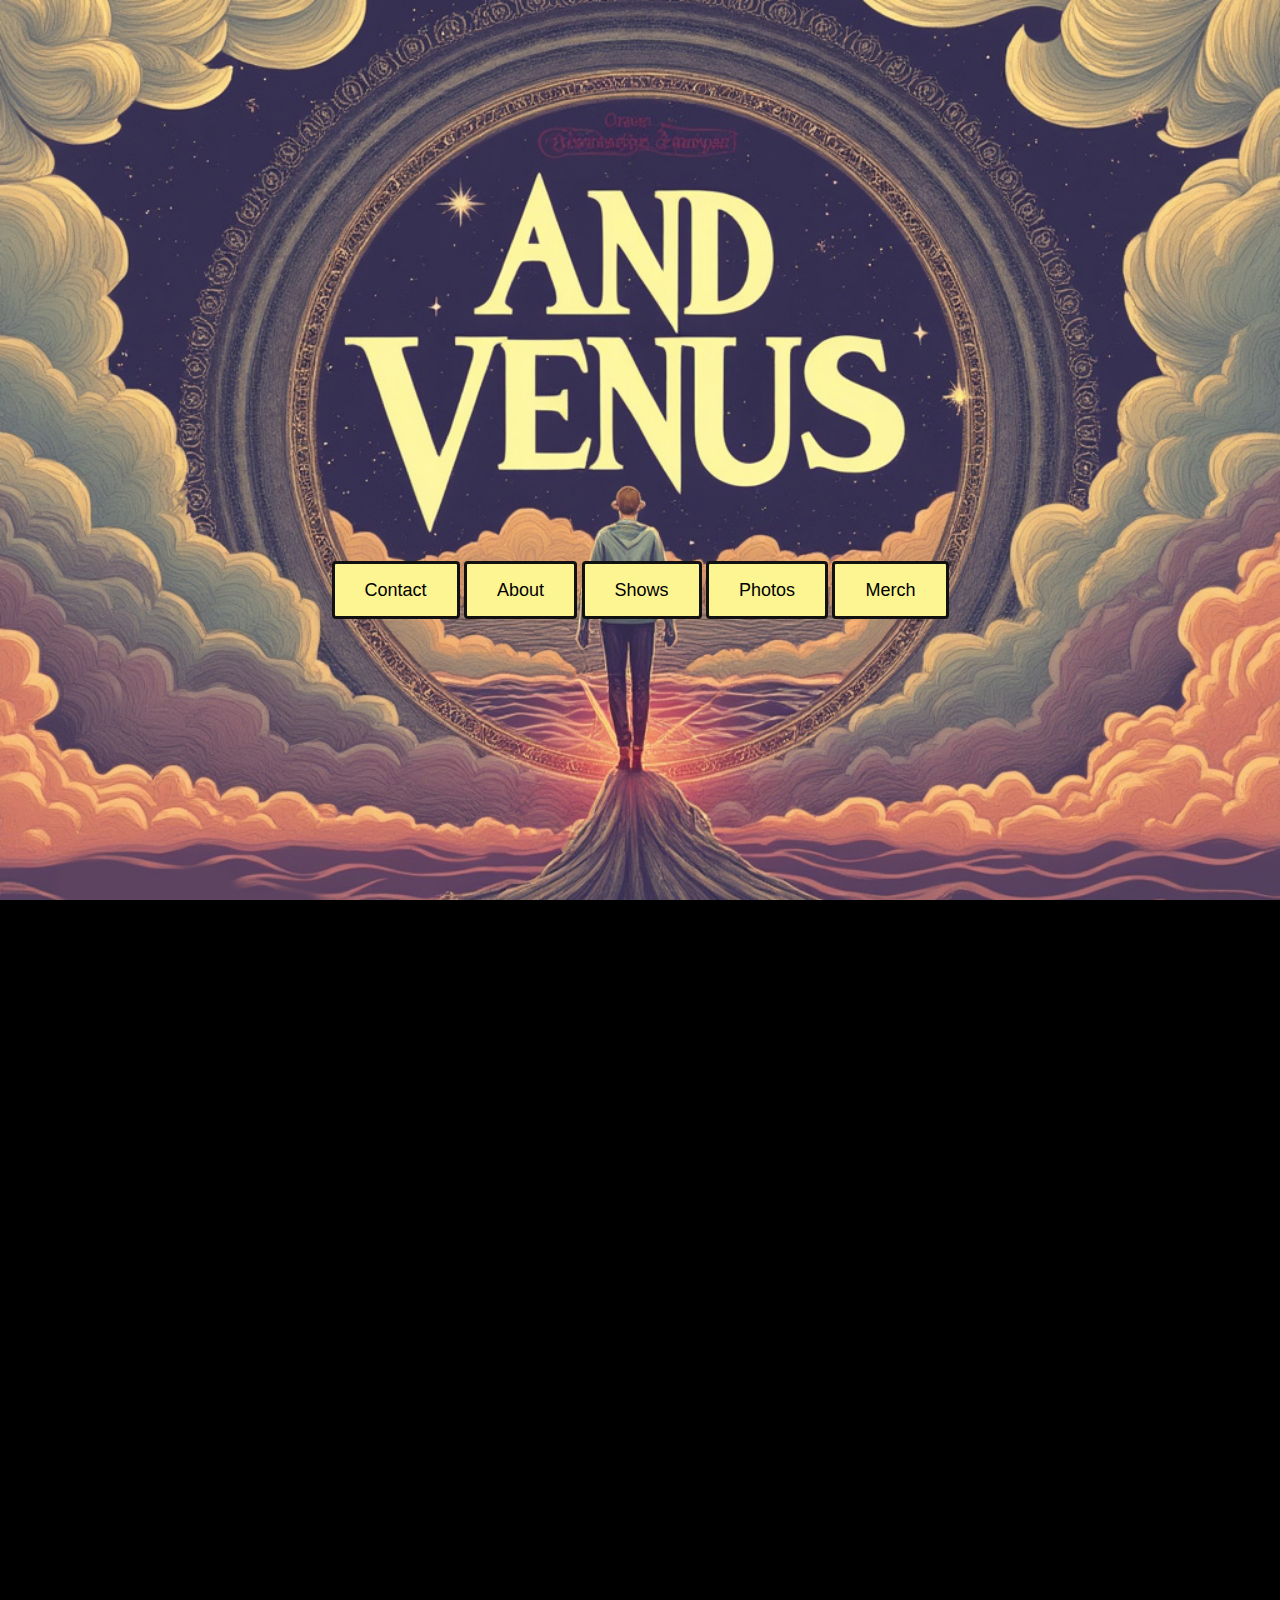
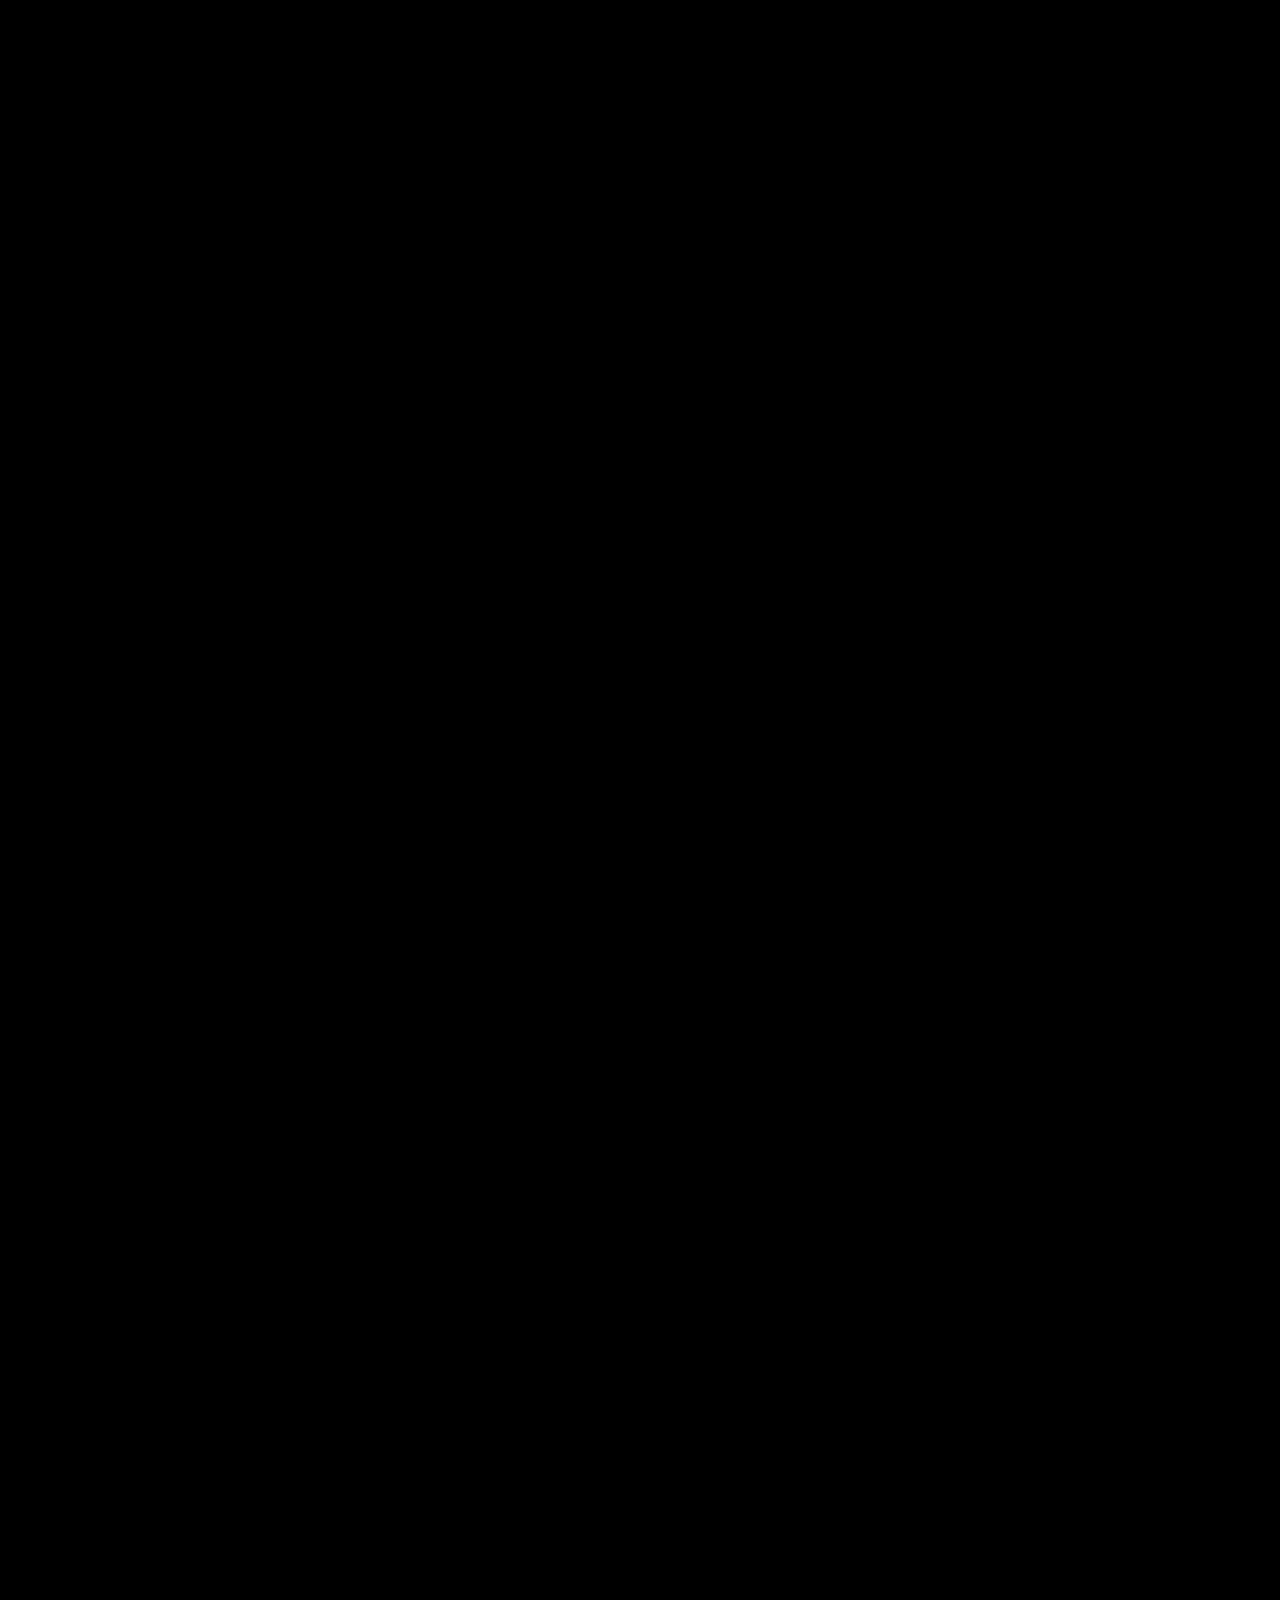
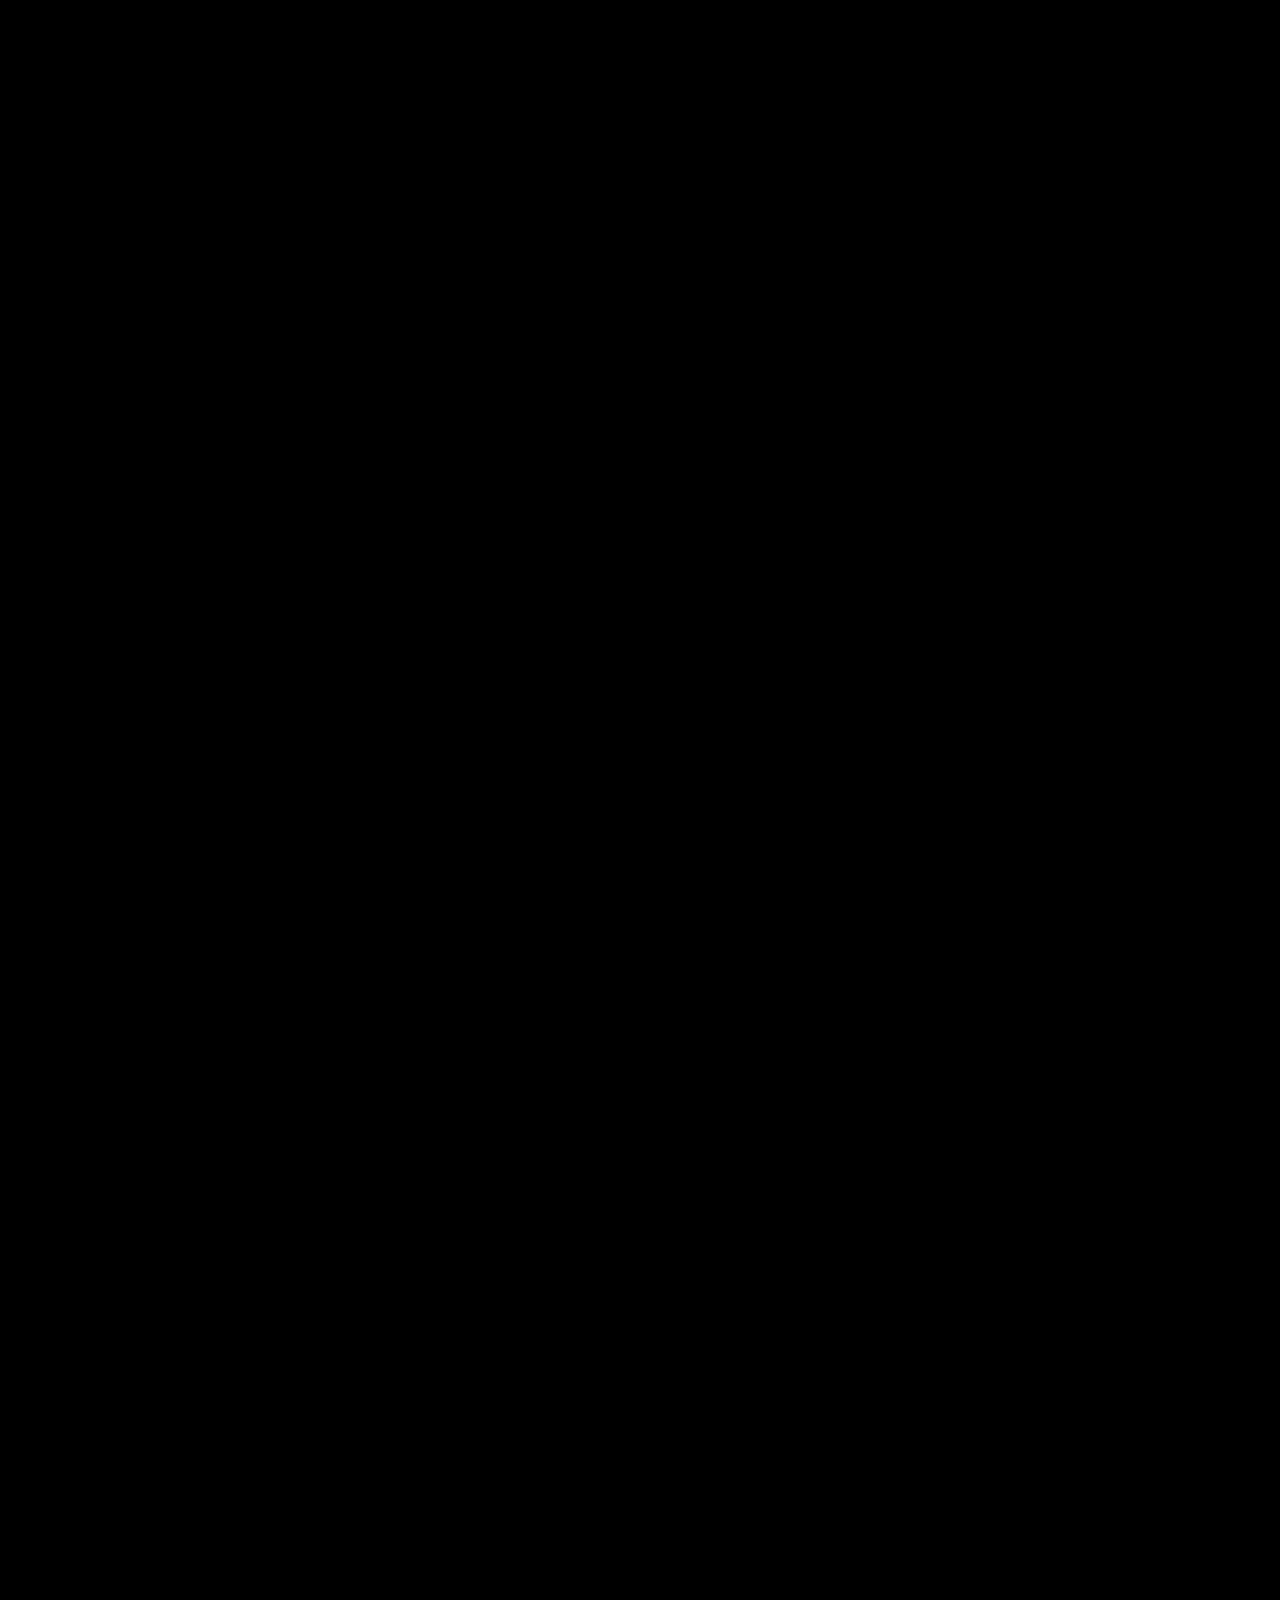
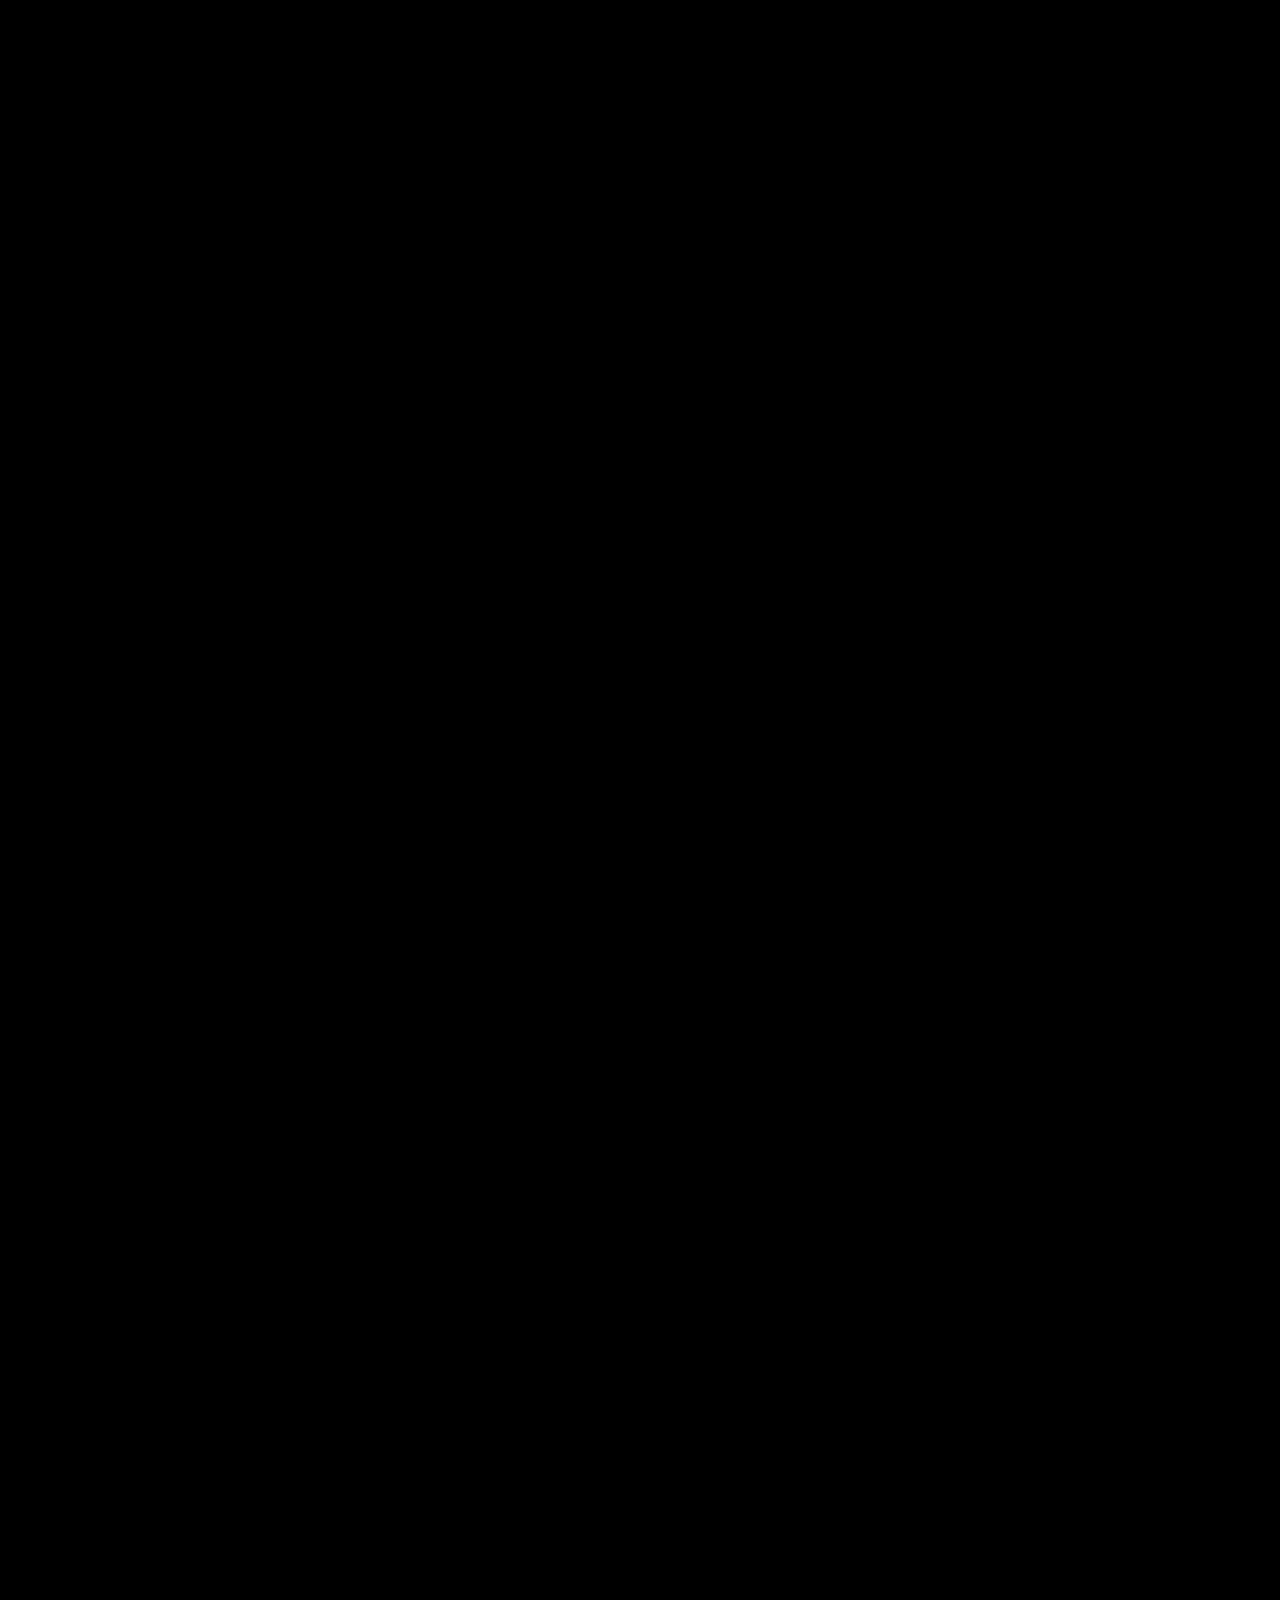
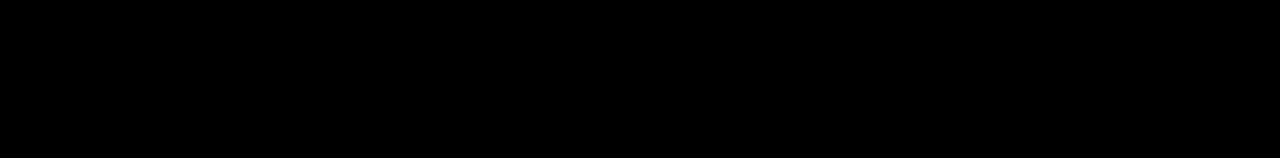
==== index.html @ 4b6392d1 "fixed html above for the music carousel" ====
<!DOCTYPE html>
<html lang="en">

<head>
    <meta charset="UTF-8">
    <meta name="viewport" content="width=device-width, initial-scale=1.0">
    <title>And Venus</title>
    <!-- Linking CSS -->
    <link rel="stylesheet" type="text/css" href="styles.css">
    <!-- Linking Font Awesome for icons -->
    <link rel="stylesheet" href="https://cdnjs.cloudflare.com/ajax/libs/font-awesome/5.15.4/css/all.min.css">
    <script src="https://kit.fontawesome.com/986e342f6d.js" crossorigin="anonymous"></script>
    <!--Calendly-->
    <script type="text/javascript" src="https://assets.calendly.com/assets/external/widget.js"></script>
    <!-- Favicon -->
    <link rel="icon" type="image/x-icon" href="assets/images/favicon.ico">
    <!-- AOS Animation Library -->
    <link href="https://cdn.jsdelivr.net/npm/aos@2.3.4/dist/aos.css" rel="stylesheet">
    <script src="https://cdn.jsdelivr.net/npm/aos@2.3.4/dist/aos.js"></script>
</head>

    <!-- Hero Section -->
    <section class="hero-section">
        <div class="hero-content">
            <a href="#contact" class="cta-button">Contact</a>
            <a href="#about" class="cta-button">About</a>
            <a href="#shows" class="cta-button">Shows</a>
            <a href="#photos" class="cta-button">Photos</a>
            <a href="#merch" class="cta-button">Merch</a>
        </div>
    </section>

<!--Music Carousel-->
<div class="content-section" id="music" data-aos="fade-up">
    <h2 class="scroll-text">Listen to Our Music</h2><h2><i class="fa-duotone fa-solid fa-headphones fa-bounce"></i></h2>
		<div id="musicCarousel" class="carousel slide" data-ride="carousel">
			<!-- Wrapper for slides -->
			<div class="carousel-inner" role="listbox">
				<div class="item active">
					<iframe allow="autoplay" src="https://open.spotify.com/embed/artist/4CPEqoLO6sSiU3TS6Gygc0?utm_source=generator&theme=0" width="400" height="550" frameborder="0" allowtransparency="true" allow="encrypted-media"></iframe>
				</div>
            <br>    
        <h2>Available now on all streaming platforms</h2><br>
            </div>
        <div class="music">
           <h2><a href="https://music.apple.com/us/artist/and-venus/1335594997" class="fa-brands fa-apple fa-bounce" style="color: white" target="_blank"  rel="noopener noreferrer" aria-label="Apple Logo"></a>
            <a href="https://open.spotify.com/artist/4CPEqoLO6sSiU3TS6Gygc0?si=DJeMJYygSZWNXSa_dRUoSQ" class="fa-brands fa-spotify fa-bounce" style="color: #16cb34" target="_blank"  rel="noopener noreferrer" aria-label="Spotify Logo"></a>
            <a href="https://music.youtube.com/channel/UCLuexyorbTD9i0HeOmt255g?si=V9bC-esYRPhwxDxa" class="fa-brands fa-youtube fa-bounce" style="color: #fb5209" target="_blank"  rel="noopener noreferrer" aria-label="YouTube Logo"></a>
            <a href="https://andvenus.bandcamp.com" class="fa-brands fa-bandcamp fa-bounce" style="color: #6987ba" target="_blank"  rel="noopener noreferrer" aria-label="Bandcamp Logo"></a>
            <a href="https://music.amazon.com/artists/B078Z3BBM1/and-venus?marketplaceId=ATVPDKIKX0DER&musicTerritory=US&ref=dm_sh_fMGUNX0US2teP1WXJP2mvrvCc" class="fa-brands fa-amazon fa-bounce" style="color: #ffba44" target="_blank"  rel="noopener noreferrer" aria-label="Apple Logo"></a>
            <a href="https://deezer.page.link/JejWLxyXcjMMTv8YA" class="fa-brands fa-deezer fa-bounce" style="color: #8f69ba" target="_blank"  rel="noopener noreferrer" aria-label="Deezer Logo"></a>
           </h2>            
</div>
        </div>

<!--About section-->
    <div class="content-section" id="about" data-aos="fade-up">
        <h2>About</h2>
            <p> And Venus is an up and coming band hailing from the vibrant music scene of The Rio Grand Valley<br>
                with influences ranging from classic rock to jazz. They have crafted a sound that is both nostalgic and fresh.<br>  
                <br>
                With music that is characterized by catchy guitar riffs, memorable lyrics, and a driving rhythm section,<br> 
                it never fails to get the crowd moving. Their songs often explore themes of <br>
                love, loss, and the human condition, resonate deeply with their listeners.<br>
                <br>
                Since their formation in 2007, And Venus has been steadily building a dedicated fanbase through their electrifying <br> 
                live performances and engaging online presence. They have perfomred at the monumental Emos in Austin, TX <br>
                and the historic Cine El Rey in McAllen, TX.<br> 
                <br></p>
                <h2><i class="fa-solid fa-ellipsis"></i></h2>
                <p><u>Current Members:</u><br>
                    Adolfo Perez- Bass/Guitar<br> 
                    Robert Ruelas- Vocals/Guitar <br> 
                    Fernando Cruz- Drums and vocals<br> 
                    Nathaniel Garcia- Lead guitar<br>
                    Elijah Cruz- Keys & Synth<br>
                </p>
    </div>

    <!-- Shows section -->
    <div class="content-section" id="shows" data-aos="fade-up">
        <h2>Shows</h2>
        <ul class="list-unstyled">
            <ul>
                <strong>McAllen, TX @ Flying Walrus</strong> w/ Landlocked Pirates - November 29, 2024 - 9pm - 
                <a href="https://www.instagram.com/flyingwalrusbar" target="_blank">Tickets</a>
            </ul>
        </ul>
        <h2><i class="fa-solid fa-ellipsis"></i></h2>
    </div>       

<!-- Photos section -->
<div class="content-section" id="photos" data-aos="fade-up">
    <h2>Photos</h2>
    <div class="photos-container">
        <div class="photo-container">
            <img src="assets/images/nate_aces.jpg" alt="Photo 1" class="photos" loading="lazy">
        </div>
        <div class="photo-container">
            <img src="assets/images/dofo_aces.jpg" alt="Photo 2" class="photos" loading="lazy">
        </div>
        <div class="photo-container">
            <img src="assets/images/fer_aces.jpg" alt="Photo 3" class="photos" loading="lazy">
        </div>
        <div class="photo-container">
            <img src="assets/images/bob_aces.jpg" alt="Photo 4" class="photos" loading="lazy">
        </div>
        <div class="photo-container">
            <img src="assets/images/nate_aces_solo.jpg" alt="Photo 5" class="photos" loading="lazy">
        </div>
        <div class="photo-container">
            <img src="assets/images/nate_papa.jpg" alt="Photo 6" class="photos" loading="lazy">
        </div>
        <div class="photo-container">
            <img src="assets/images/fer_papa.jpg" alt="Photo 7" class="photos" loading="lazy">
        </div>
        <div class="photo-container">
            <img src="assets/images/bob_maracas.jpg" alt="Photo 8" class="photos" loading="lazy">
        </div>
        <div class="photo-container">
            <img src="assets/images/bob_scream_maracas.jpg" alt="Photo 9" class="photos" loading="lazy">
        </div>    
        <div class="photo-container">
            <img src="assets/images/dofo_papa.jpg" alt="Photo 10" class="photos" loading="lazy">
        </div> 
        <div class="photo-container">
            <img src="assets/images/bob_walrus.jpg" alt="Photo 11" class="photos" loading="lazy">
        </div>
        <div class="photo-container">
            <img src="assets/images/nate_walrus.jpg" alt="Photo 12" class="photos" loading="lazy">
        </div>
        <div class="photo-container">
            <img src="assets/images/bob_walrus2.jpg" alt="Photo 13" class="photos" loading="lazy">
        </div>
        <div class="photo-container">
            <img src="assets/images/fer_SOR_studio.jpg" alt="Photo 14" class="photos" loading="lazy">
        </div>
        <div class="photo-container">
            <img src="assets/images/fer_SOR_studio2.jpg" alt="Photo 15" class="photos" loading="lazy">
        </div>
        <div class="photo-container">
            <img src="assets/images/nate_SOR_studio.jpg" alt="Photo 16" class="photos" loading="lazy">
        </div>
        <div class="photo-container">
            <img src="assets/images/nate_SOR_drums.jpg" alt="Photo 17" class="photos" loading="lazy">
        </div>
        <div class="photo-container">
            <img src="assets/images/dofo_SOR_studio.jpg" alt="Photo 18" class="photos" loading="lazy">
        </div>
        <div class="photo-container">
            <img src="assets/images/dofo_bass_closeup.jpg" alt="Photo 19" class="photos" loading="lazy">
        </div>
        <div class="photo-container">
            <img src="assets/images/bob_SOR_studio2.jpg" alt="Photo 20" class="photos" loading="lazy">
        </div>
        <div class="photo-container">
            <img src="assets/images/bob_guitar_studio.jpg" alt="Photo 21" class="photos" loading="lazy">
        </div>
        <div class="photo-container">
            <img src="assets/images/av_jitters.jpg" alt="Photo 22" class="photos" loading="lazy">
        </div>
        <div class="photo-container">
            <img src="assets/images/console_SOR_studio.jpg" alt="Photo 23" class="photos" loading="lazy">
        </div>
        <div class="photo-container">
            <img src="assets/images/bob_fer_dofo_rose.jpg" alt="Photo 24" class="photos" loading="lazy">
        </div>   
    </div>
</div>

<!-- Modal for Enlarging Photos -->
<div id="photoModal" class="modal">
    <div class="modal-content">
        <img id="enlargedPhoto" src="" alt="Enlarged Photo">
    </div>
</div>

<!-- Merch Section -->
<div class="content-section" id="merch" data-aos="fade-up">
    <h2>Merchandise</h2>
<div class="merch-container">
    <div class="product-card">
        <a href="https://andvenus.bigcartel.com/product/vision-quest" target="_blank" aria-label="Link to And Venus store">
        <img src="assets/images/andvenus_shirt1.jpeg" alt="Vision Quest T-shirt" class="product-image"></a>
        <h3>Vision Quest T-shirt</h3>
        <p>$30.00</p>
        <a href="https://andvenus.bigcartel.com/product/vision-quest" target="_blank" class="view-button">View Store</a>
    </div>
    <div class="product-card">
        <a href="https://andvenus.bigcartel.com/product/logo" target="_blank" aria-label="Link to And Venus store">
        <img src="assets/images/and_venus_shirt_logo.jpeg" alt="And Venus Logo" class="product-image"></a>
        <h3>Incidents Album Logo</h3>
        <p>$30.00</p>
        <a href="https://andvenus.bigcartel.com/product/logo" target="_blank" class="view-button">View Store</a>
    </div>
<div class="product-card">
    <a href="https://andvenus.bigcartel.com/product/belowtheclouds" target="_blank" aria-label="Link to And Venus store">
    <img src="assets/images/And Venus- Above the Clouds Shirt.webp" alt="And Venus Logo" class="product-image"></a>
    <h3>Above The Clouds</h3>
    <p>$30.00</p>
    <a href="https://andvenus.bigcartel.com/product/belowtheclouds" target="_blank" class="view-button">View Store</a>
</div>
</div>
    <!-- Repeat for other products -->


<!-- Contact Section -->
    <div class="container">
        <div id="contact" class="content-section">
            <h2>Contact</h2>
            <h3>Thank you for visiting! We'd love to hear from you soon! 
                <br>Please reach out via Calendly or <a href="mailto:andvenus@gmail.com" style="color: white;">via Email</a>.
            </h3>
<!-- Calendly inline widget begin -->
<h3><div class="calendly-inline-widget" data-url="https://calendly.com/andvenus/30min" style="min-width:320px;height:700px;"></div></h3>
     </div>
    </div>
</div>

<!-- Footer -->
<footer class="footer">
    <div class="social-icons">
        <a href="https://www.facebook.com/andvenus/" style="color: rgb(24, 36, 195)" target="_blank" aria-label="Facebook Logo">
                    <i class="fa fa-facebook-square"></i></a>
        <a href="https://x.com/andvenus" style="color: rgb(11, 145, 255)" target="_blank" aria-label="Twitter Logo">
                        <i class="fa fa-twitter"></i></a>            
        <a href="https://www.instagram.com/andvenus/" style="color: rgb(179, 18, 39)" target="_blank" aria-label="Instagram Logo">
                    <i class="fa fa-instagram"></i></a>
        <a href="https://www.tiktok.com/@and.venus" style="color: rgb(131, 18, 153)" target="_blank" aria-label="TikTok Logo">
                    <i class="fa-brands fa-tiktok"></i></a>
        <a href="https://www.youtube.com/@and-venus" style="color: rgb(241, 22, 2)" target="_blank" aria-label="YouTube Logo">
                    <i class="fa-brands fa-youtube"></i></a>            
        </div>
        <br>
        <div style="text-align: center;">
            <a href="terms.html">Terms of Use</a>
            <span style="color:whitesmoke;"> | </span>
            <a href="privacy.html">Privacy Policy</a>
        </div>
      
        <br>
        © 2024 Robert Ruelas
</footer>
<!-- Linking JavaScript -->
<script src="script.js"></script>
<script>
    AOS.init();
</script>  
</body>
<!-- Back to Top Button -->
<button onclick="topFunction()" id="backToTopBtn" title="Go to top">Home</button>
</html>
---- styles.css ----
/* General Reset for Margin and Padding */
* {
    margin: 0;
    padding: 0;
    box-sizing: border-box;
  }

  /* Full Height for HTML and Body */
  html, body {
    height: 100%;
    width: 100%;
    margin: 0;
    scroll-behavior: smooth;
  }
  
  /* Body Styling */
  body {
    font-family: 'Arial', sans-serif;
    background-color: black;
    color: white;
    line-height: 1.6;
  }
  
  /* Dropdown Menu Styling */
  .dropdown-menu {
    background-color: #333;
    min-width: 160px;
    box-shadow: 0px 8px 16px rgba(0, 0, 0, 0.2);
    border: none;
    position: absolute;
    top: 100%;
    left: 0;
    z-index: 1000;
  }
  
  /* Dropdown Links */
  .dropdown-menu .dropdown-item {
    color: white;
    padding: 12px 16px;
    text-decoration: none;
  }
  
  .dropdown-menu .dropdown-item:hover {
    background-color: #555;
  }
  
  /* Dropdown Toggle */
  .dropdown-toggle {
    cursor: pointer;
  }
  
  /* Carousel iframe Responsiveness */
  .carousel-item iframe {
    width: 100%;
    height: auto;
    max-width: 500px;
    margin: 0 auto;
    display: block;
  }
  
  /* Carousel Container */
  .carousel {
    width: 100%;
    max-width: 500px;
    margin: 0 auto;
  }
  
  /* Carousel Controls */
  .carousel-control-prev, .carousel-control-next {
    width: 5%;
  }
  
  .carousel-control-prev-icon, .carousel-control-next-icon {
    width: 30px;
    height: 30px;
  }
  
  /* Music Icons */
  .music .fa-brands {
    position: relative;
    margin: 0 25px;
    color: #fff;
    text-decoration: none;
    transition: transform 0.3s ease;
  }
  
  .music .fa-brands:hover {
    transform: scale(1.2);
    font-size: 1.5em;
    cursor: pointer;
  }
  
  /* Hero Section */
  .hero-section {
    background-image: url('assets/images/hero.png');
    background-size: cover;
    background-position: center;
    height: 100vh; /* Full viewport height */
    display: flex;
    justify-content: center;
    align-items: center;
    text-align: center;
    color: white;
    padding: 20px;
  }
  
  
  .hero-content {
    animation: fadeIn 3s ease-in-out;
  }
  
  .cta-button {
    display: inline-block;
    padding: 12px 30px;
    background-color: #fcf592;
    border: solid #111;
    color: black;
    font-size: 18px;
    text-decoration: none;
    border-radius: 4px;
    margin-top: 280px;
    transition: background-color 0.3s ease-in-out;
  }
  
  .cta-button:hover {
    background-color: #fe3131;
  }
  
  /* Fade-in Animation */
  @keyframes fadeIn {
    0% { opacity: 0; }
    100% { opacity: 1; }
  }
  
  /* Full-width Sections */
  .content-section {
    width: 100%;
    padding: 60px 20px;
    text-align: center;
    background-color: #222;
  }
  
  /* Music Section Background */
  #music {
    background-color: #111;
  }
  
  /* Section Background Colors */
  #about {
    background-color: #222;
  }
  
  #shows {
    background-color: #333;
  }
  
  #photos {
    background-color: #444;
  }
  
  #contact {
    background-color: #666;
  }
  
  /* Heading Styles */
  h1, h2, h3 {
    margin-bottom: 20px;
    color: white;
  }
  
  p {
    margin-bottom: 20px;
    color: white;
  }
  
  /* Photo Grid */
  .photos-container {
    display: grid;
    grid-template-columns: repeat(auto-fit, minmax(200px, 1fr));
    gap: 20px;
    padding: 20px;
  }
  
  .photo-container {
    cursor: pointer;
  }
  
  .photo-container img {
    width: 100%;
    height: auto;
    object-fit: cover;
    border-radius: 8px;
    transition: transform 0.3s ease;
  }
  
  .photo-container:hover img {
    transform: scale(1.05);
  }
  
  /* Modal for Enlarging Photos */
  .modal {
    display: none; /* Hidden by default */
    position: fixed;
    z-index: 9999;
    left: 0;
    top: 0;
    width: 100%;
    height: 100%;
    background-color: rgba(0, 0, 0, 0.8);
    justify-content: center;
    align-items: center;
    opacity: 0;
    transition: opacity 0.3s ease;
  }
  
  .modal.show {
    display: flex;
    opacity: 1;
  }
  
  .modal-content {
    max-width: 40%;
    max-height: 40%;
    transform: scale(0);
    transition: transform 0.3s ease;
  }
  
  .modal-content.show {
    transform: scale(1);
  }
  
  .modal-content img {
    width: 100%;
    height: auto;
    border-radius: 8px;
  }
 
  /* Merch Section */
  .merch-container {
    display: grid;
    grid-template-columns: repeat(auto-fit, minmax(200px, 1fr));
    gap: 20px;
    padding: 20px;
}

.product-card {
    text-align: center;
    padding: 15px;
    border-radius: 8px;
    transition: transform 0.2s;
}

.product-card:hover {
    transform: scale(1.05);
}

.product-image {
    width: 60%;
    height: auto;
    object-fit: cover;
    border-radius: 8px;
    transition: transform 0.3s ease;
}

.view-button {
    display: inline-block;
    margin-top: 10px;
    padding: 8px 16px;
    background-color: #333;
    color: white;
    border-radius: 5px;
    text-decoration: none;
    transition: background-color 0.3s;
}

.view-button:hover {
    background-color: #555;
}


  /* Footer Styling */
  .footer {
    background-color: black;
    color: #fcf592;
    padding: 10px 0;
    padding-top: 2%;
    text-align: center;
    width: 100%;
  }
  
  /* Social Icons in Footer */
  .social-icons a {
    margin: 0 10px;
    color: #fcf592;
    text-decoration: none;
    font-size: 24px;
  }
  
  .social-icons a:hover {
    color: #fe3131;
  }
  
  /* Back to Top Button */
  #backToTopBtn {
    position: fixed;
    bottom: 20px;
    right: 30px;
    font-size: 18px;
    background-color: #fcf592;
    color: black;
    padding: 15px;
    border-radius: 50%;
    cursor: pointer;
    z-index: 99;
    border: none;
    transition: background-color 0.3s ease-in-out;
  }
  
  #backToTopBtn:hover {
    background-color: #fe3131;
  }
  
/* On screens 768px and below */
@media screen and (max-width: 768px) {
  /* Prevent horizontal scrolling */
  body {
    overflow-x: hidden;
  }
}

@media screen and (max-width: 480px) {
  body {
    overflow-x: hidden; /* Prevent horizontal scrolling */
  }
}


  /* Adjustments for screens 768px and below */
@media screen and (max-width: 768px) {
  .hero-section {
    width: 100vw; /* Ensure it matches the viewport width */
    max-width: 100vw; /* Prevent exceeding the viewport */
    height: 100vh; /* Maintain full viewport height */
    padding: 0;
    margin: 0 auto; /* Center the section */
    overflow: hidden; /* Hide any extra content */
  }

  .hero-content {
    margin: 0 auto; /* Center content */
    padding: 1px; /* Add small padding to avoid edge touching */
    padding-top: 400px;
    width: 100%;
    max-width: 100%; /* Prevent content from causing overflow */
  }

  .cta-button {
    margin-top: 30px; /* Adjust space above the button */
    padding: 10px 20px;
  }


.content-section {
  width: 100%;
  text-align: center;
  background-color: #222;
  overflow-x: hidden;
}

.modal-content {
  max-width: 100%;
  max-height: 100%;
  transform: scale(0);
  transition: transform 0.3s ease;
}

.modal-content.show {
  transform: scale(1);
}

.modal-content img {
  width: 100%;
  height: auto;
  border-radius: 8px;
}
}


@media screen and (max-width: 480px) {
  .hero-section {
    width: 100%; /* Ensure it matches the viewport width */
    height: 100vh; /* Maintain full viewport height */
    padding: 0;
    margin: 0 auto; /* Center the section */
    overflow: hidden; /* Hide any extra content */
  }

  .hero-content {
    margin: 0 auto; /* Center content */
    padding: 1px; /* Add small padding to avoid edge touching */
    padding-top: 500px;
    width: 100%;
    max-width: 100%; /* Prevent content from causing overflow */
  }

  .content-section {
    width: 100%;
    text-align: center;
    overflow-x: hidden;
  }

  .modal-content {
    max-width: 100%;
    max-height: 100%;
    transform: scale(0);
    transition: transform 0.3s ease;
  }
  
  .modal-content.show {
    transform: scale(1);
  }
  
  .modal-content img {
    width: 100%;
    height: auto;
    border-radius: 8px;
  }
}
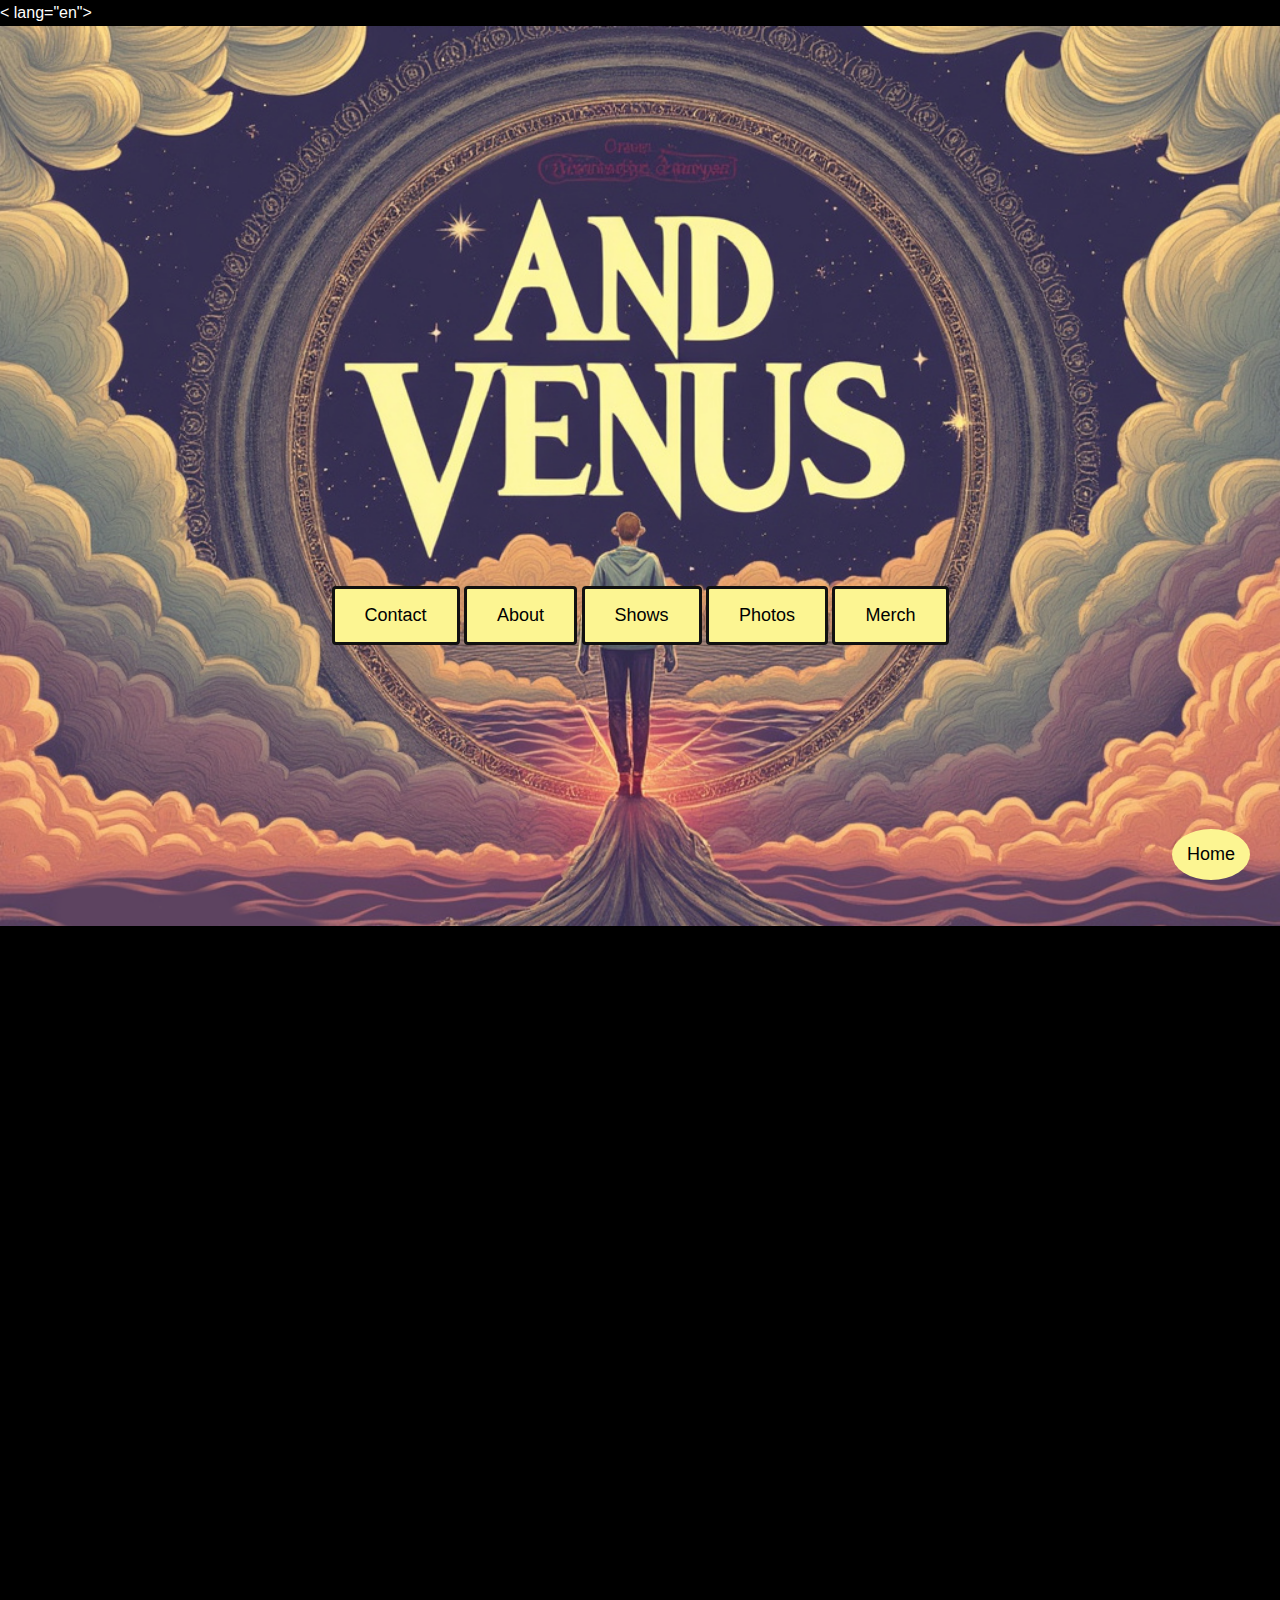
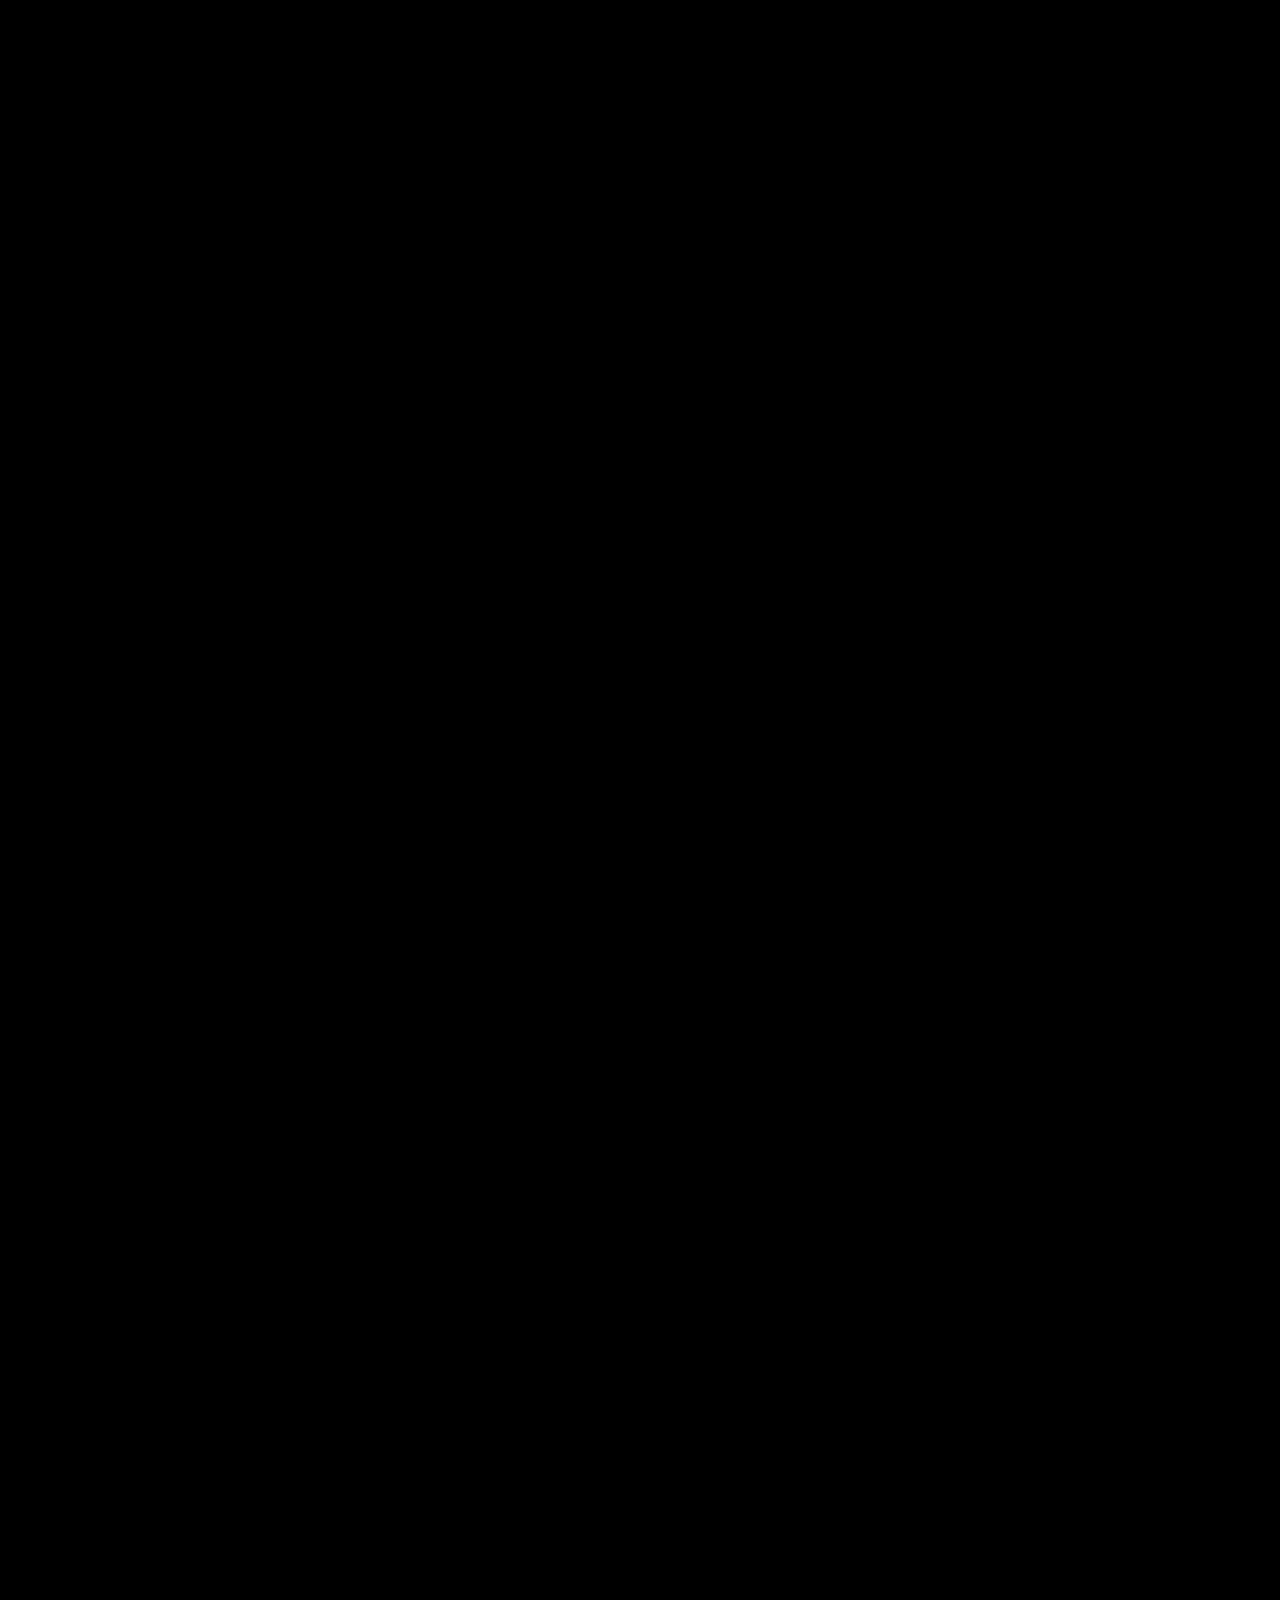
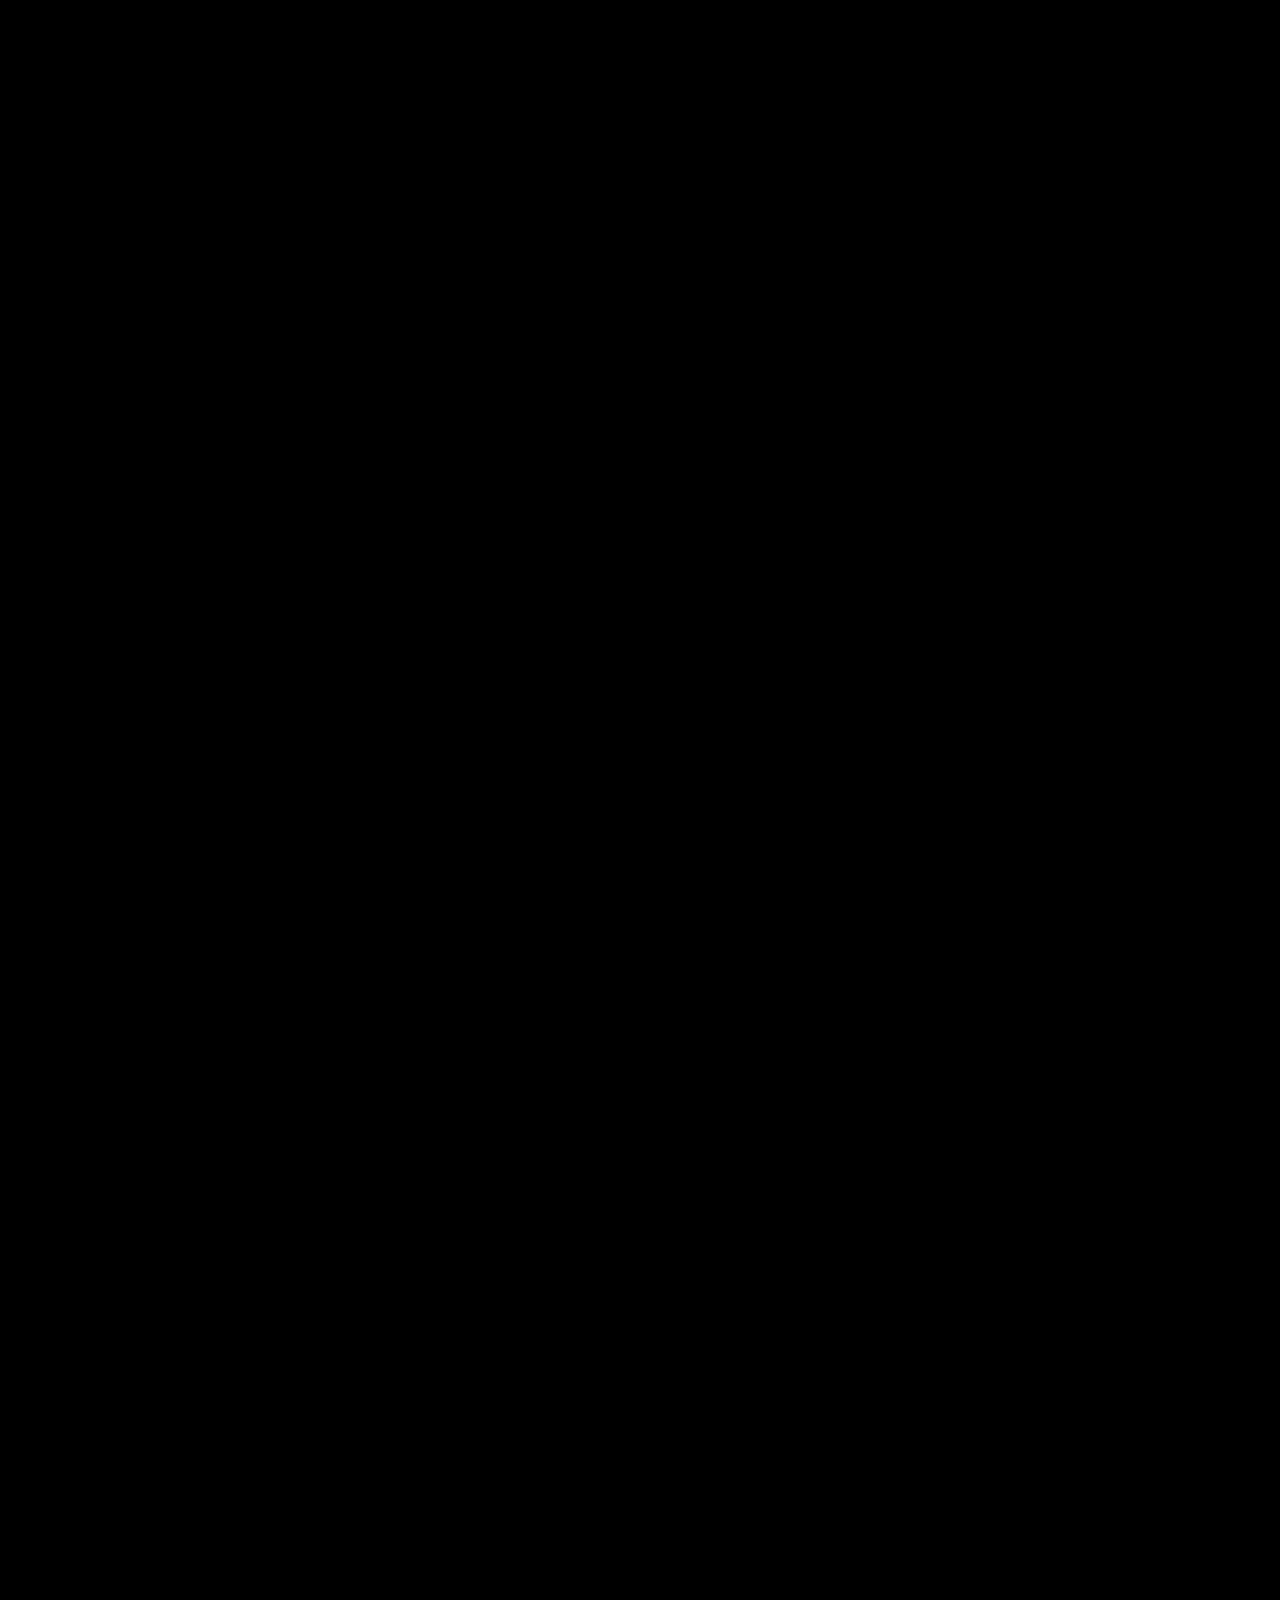
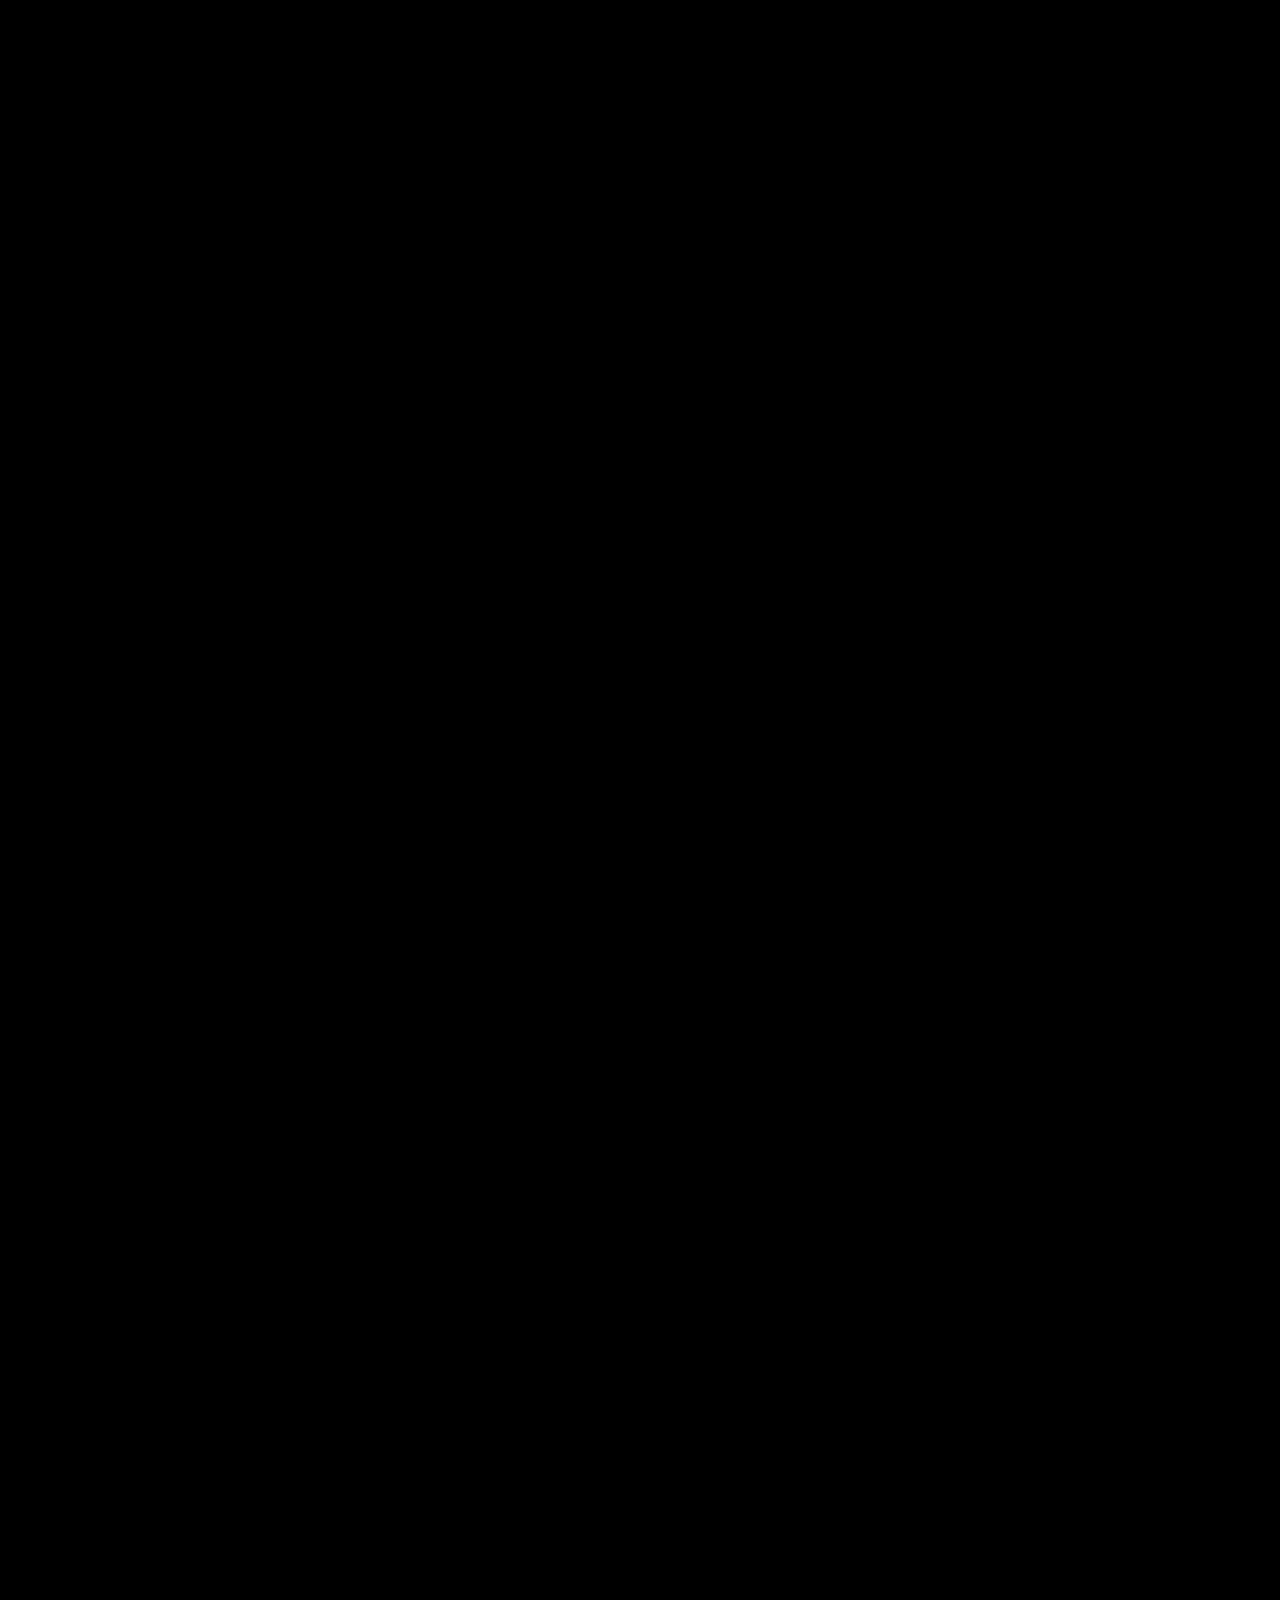
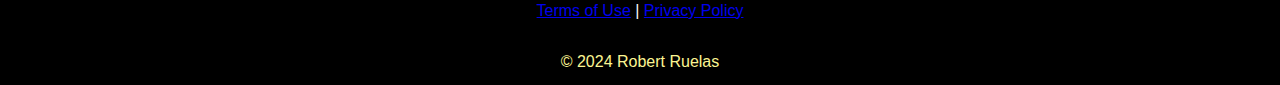
==== commit 18388c31: "fixed merch section to only show one button to visit store" ====
--- a/index.html
+++ b/index.html
@@ -1,5 +1,5 @@
 <!DOCTYPE html>
-<html lang="en">
+< lang="en">
 
 <head>
     <meta charset="UTF-8">
@@ -184,24 +184,23 @@
         <img src="assets/images/andvenus_shirt1.jpeg" alt="Vision Quest T-shirt" class="product-image"></a>
         <h3>Vision Quest T-shirt</h3>
         <p>$30.00</p>
-        <a href="https://andvenus.bigcartel.com/product/vision-quest" target="_blank" class="view-button">View Store</a>
     </div>
     <div class="product-card">
         <a href="https://andvenus.bigcartel.com/product/logo" target="_blank" aria-label="Link to And Venus store">
         <img src="assets/images/and_venus_shirt_logo.jpeg" alt="And Venus Logo" class="product-image"></a>
         <h3>Incidents Album Logo</h3>
         <p>$30.00</p>
-        <a href="https://andvenus.bigcartel.com/product/logo" target="_blank" class="view-button">View Store</a>
     </div>
 <div class="product-card">
     <a href="https://andvenus.bigcartel.com/product/belowtheclouds" target="_blank" aria-label="Link to And Venus store">
     <img src="assets/images/And Venus- Above the Clouds Shirt.webp" alt="And Venus Logo" class="product-image"></a>
     <h3>Above The Clouds</h3>
     <p>$30.00</p>
-    <a href="https://andvenus.bigcartel.com/product/belowtheclouds" target="_blank" class="view-button">View Store</a>
-</div>
-</div>
-    <!-- Repeat for other products -->
+</div>
+</div>
+<a href="https://andvenus.bigcartel.com/product/belowtheclouds" target="_blank" class="view-button">View Store</a>
+</div>
+<!-- Repeat for other products -->
 
 
 <!-- Contact Section -->
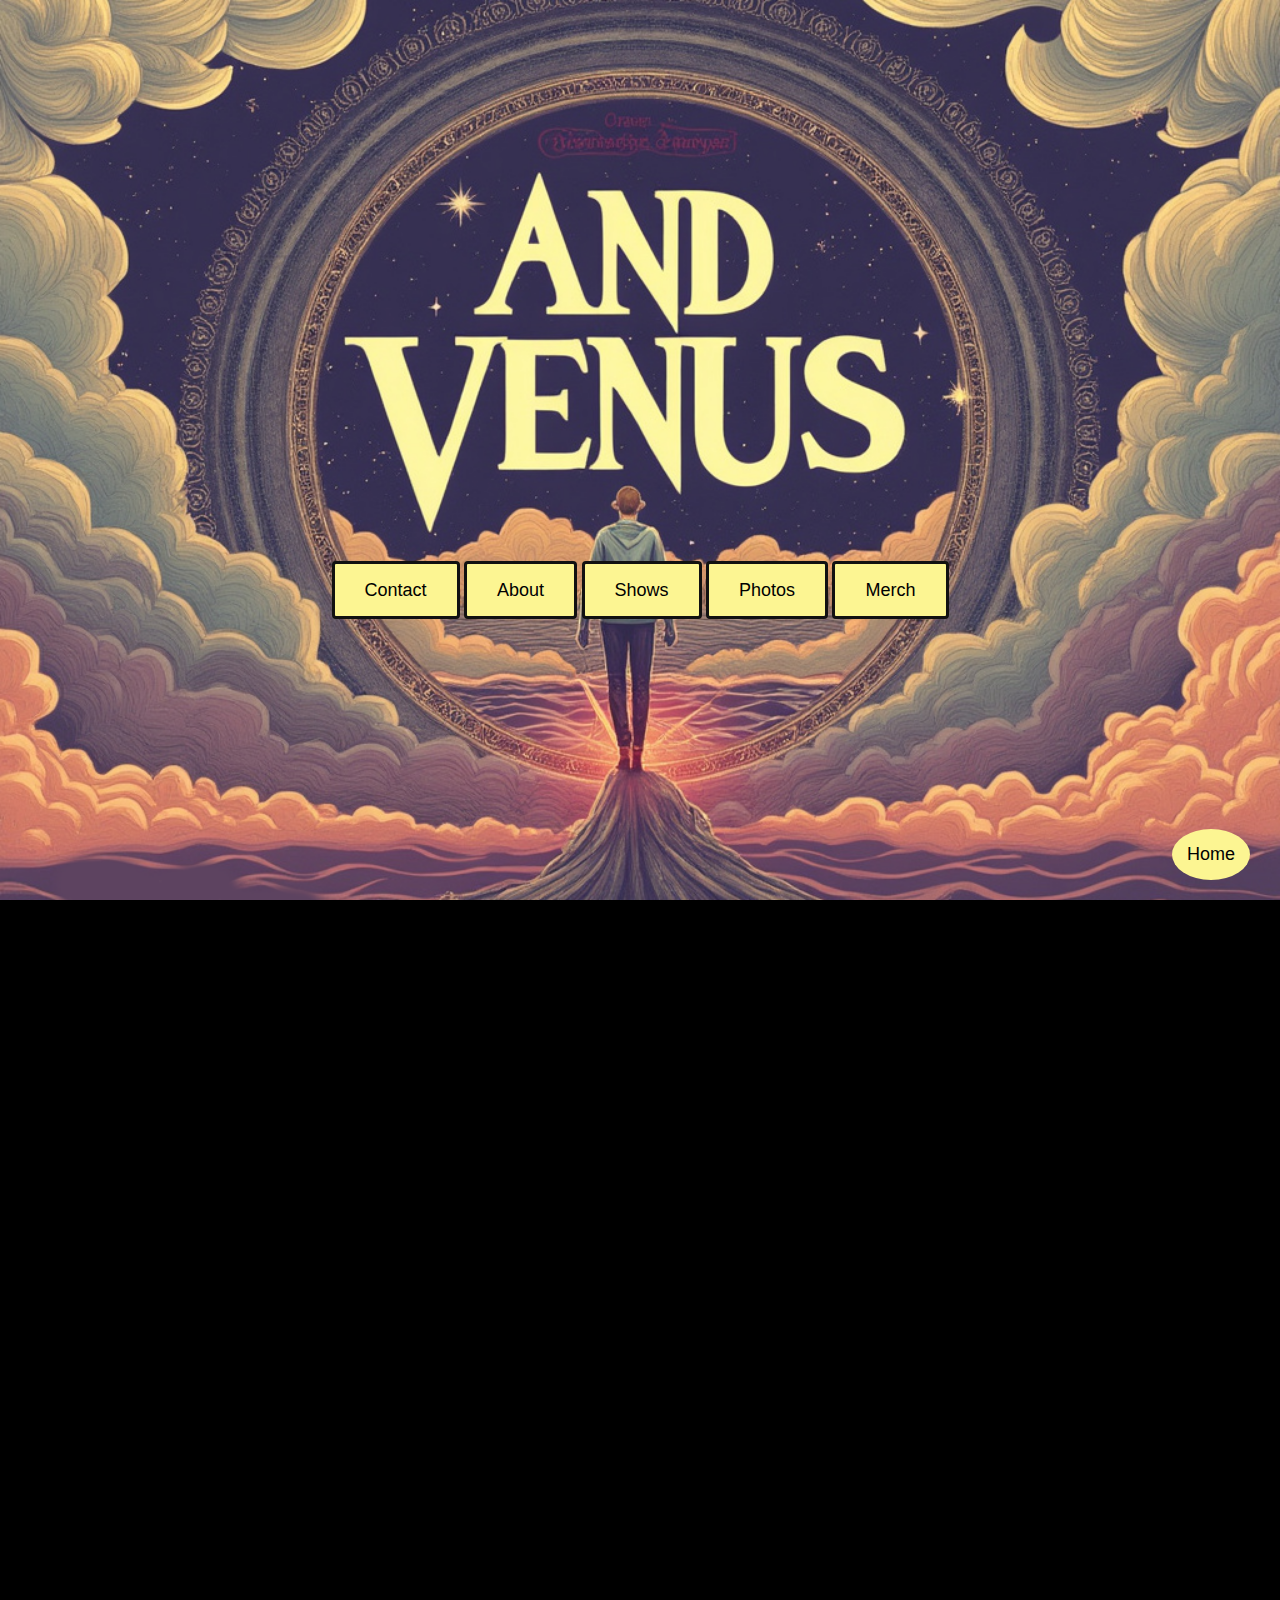
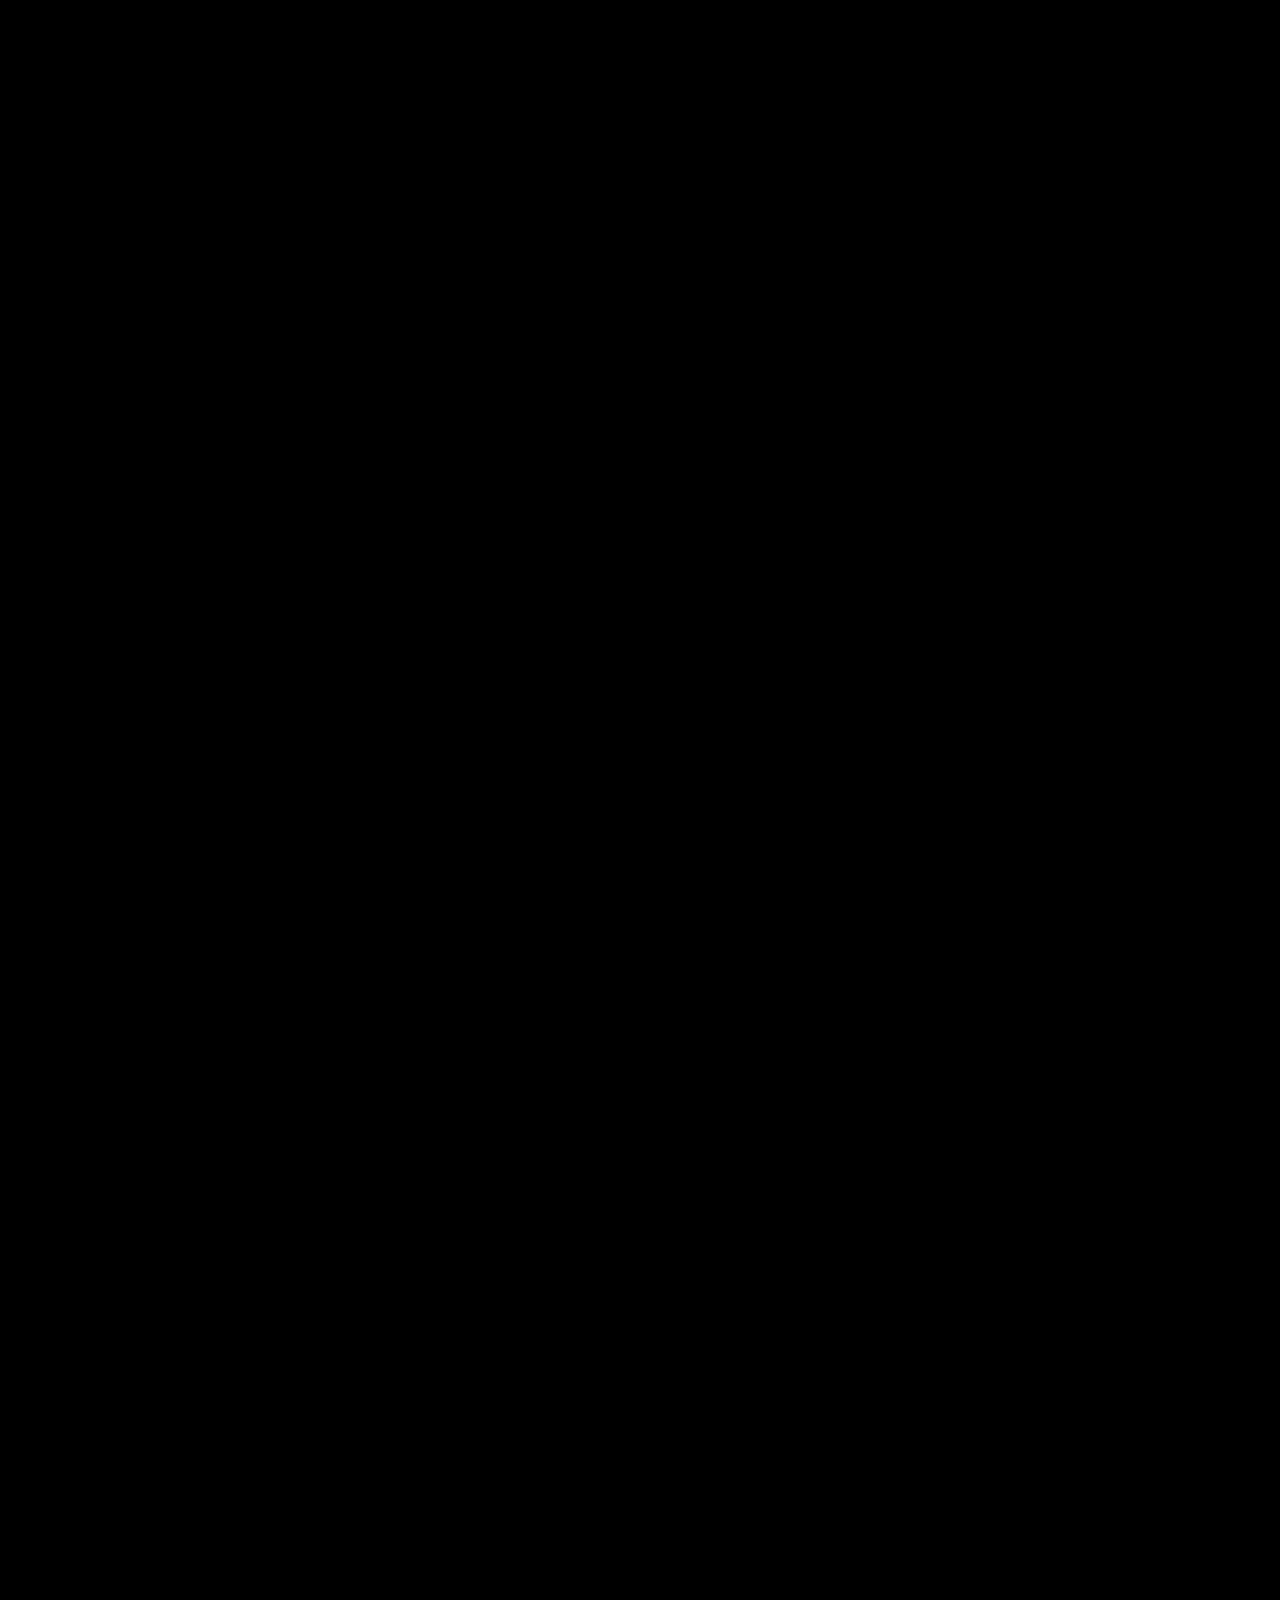
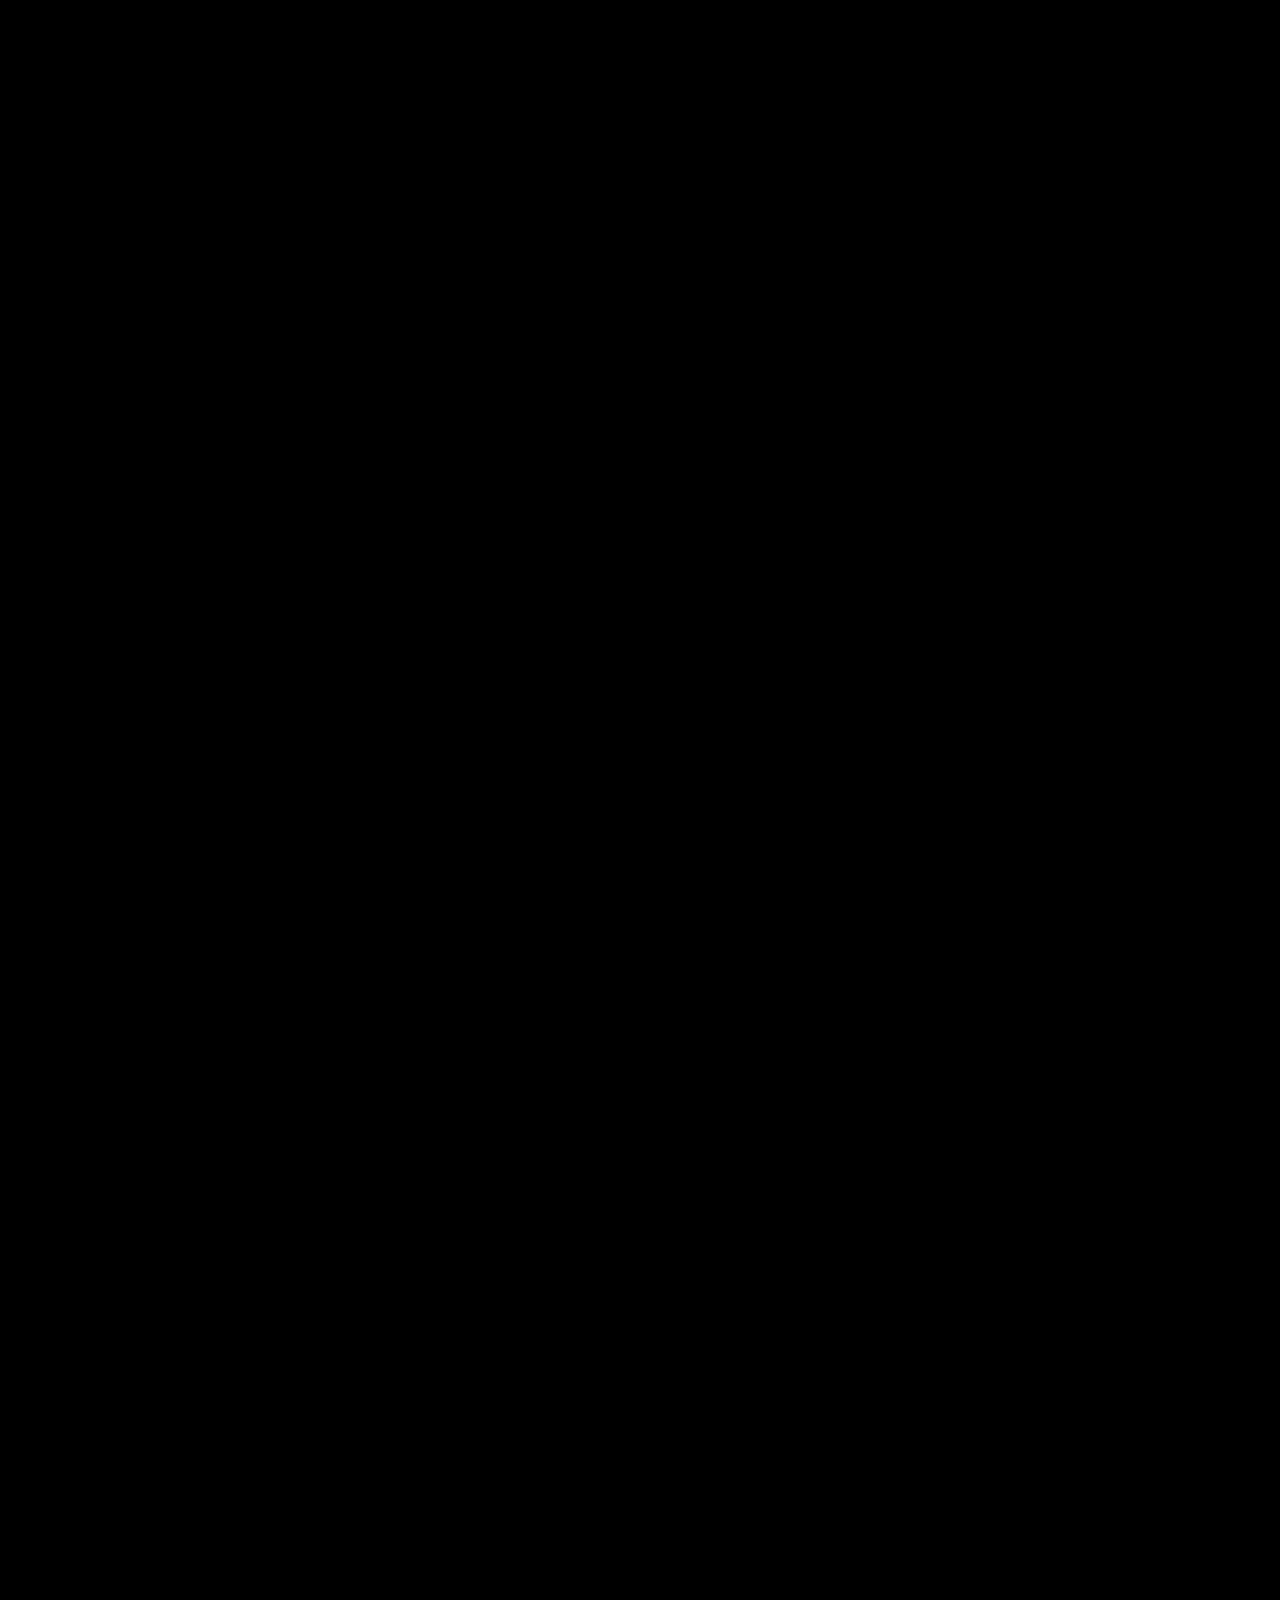
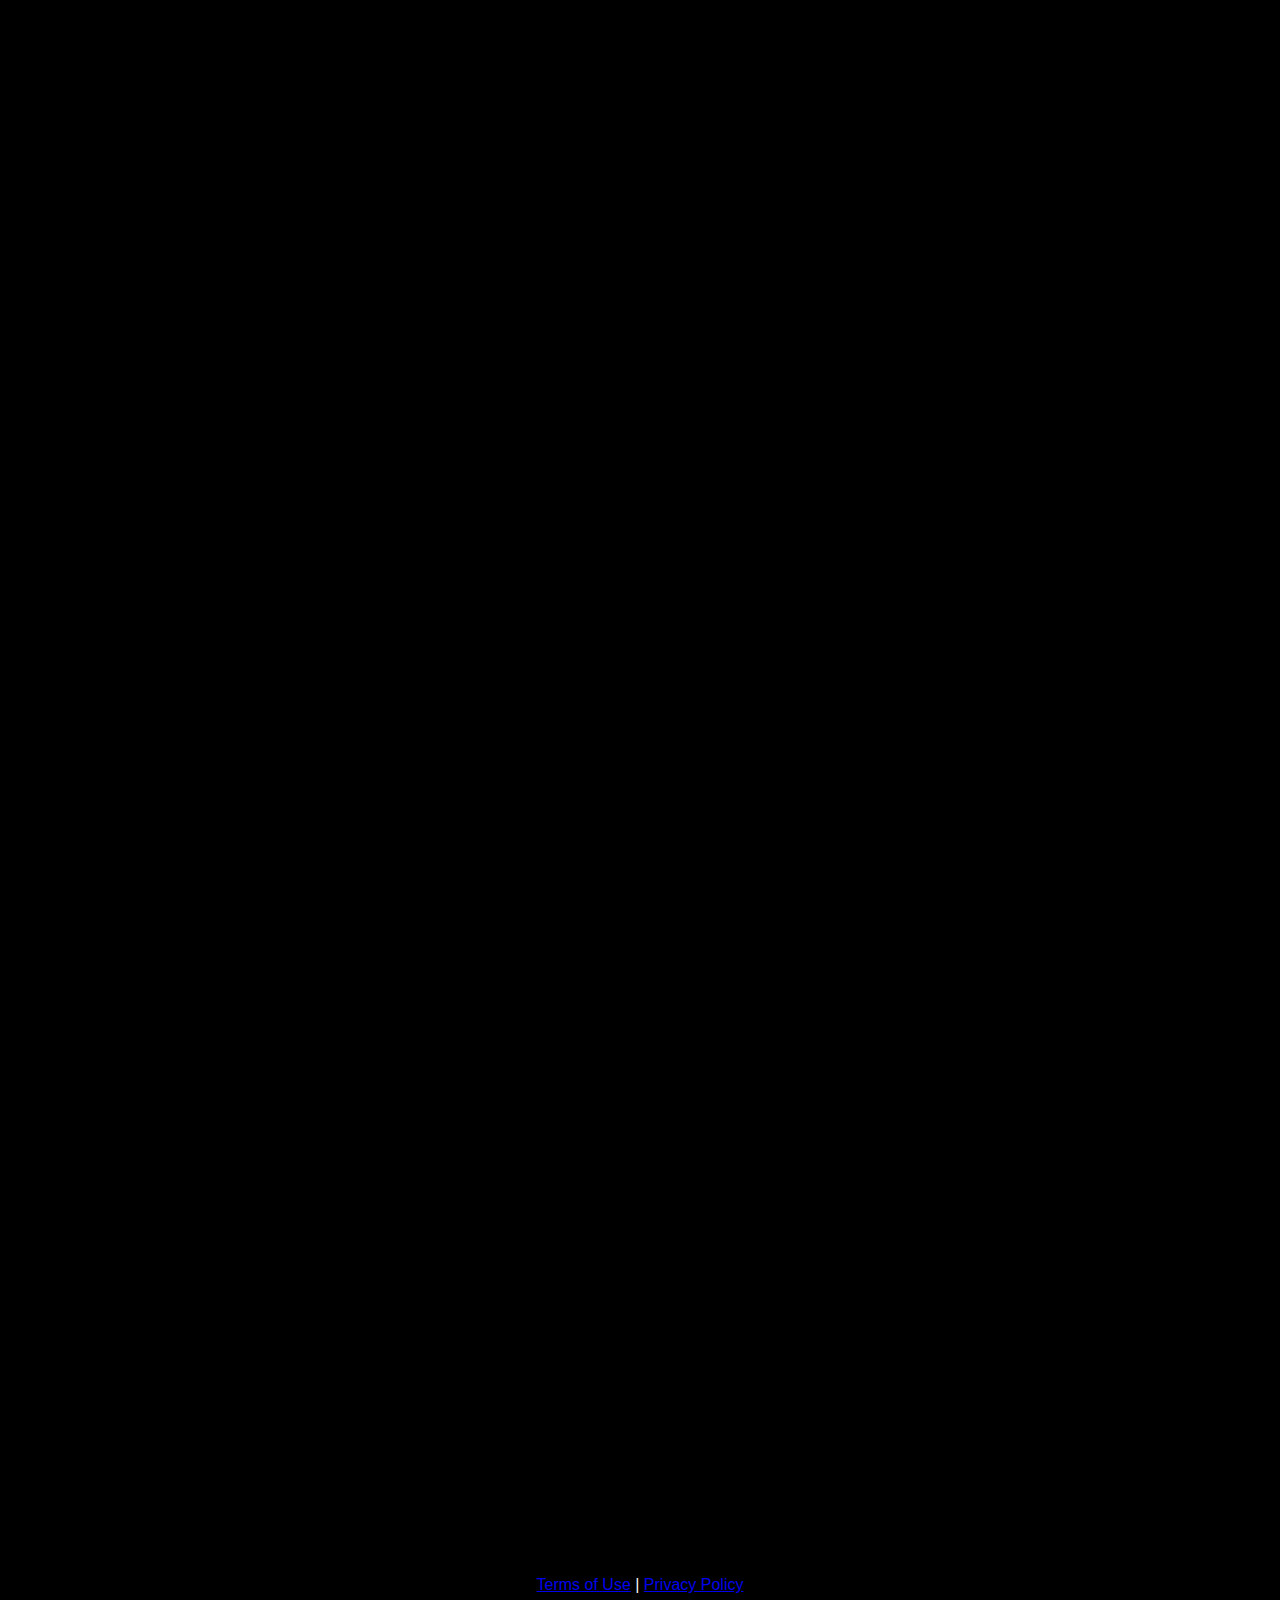
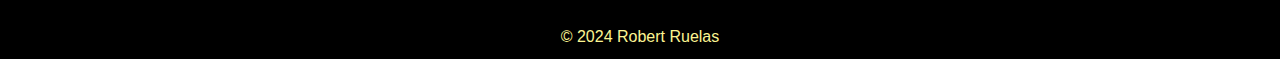
==== commit ff416455: "fixed broken code html lang" ====
--- a/index.html
+++ b/index.html
@@ -1,5 +1,5 @@
 <!DOCTYPE html>
-< lang="en">
+<html lang="en">
 
 <head>
     <meta charset="UTF-8">
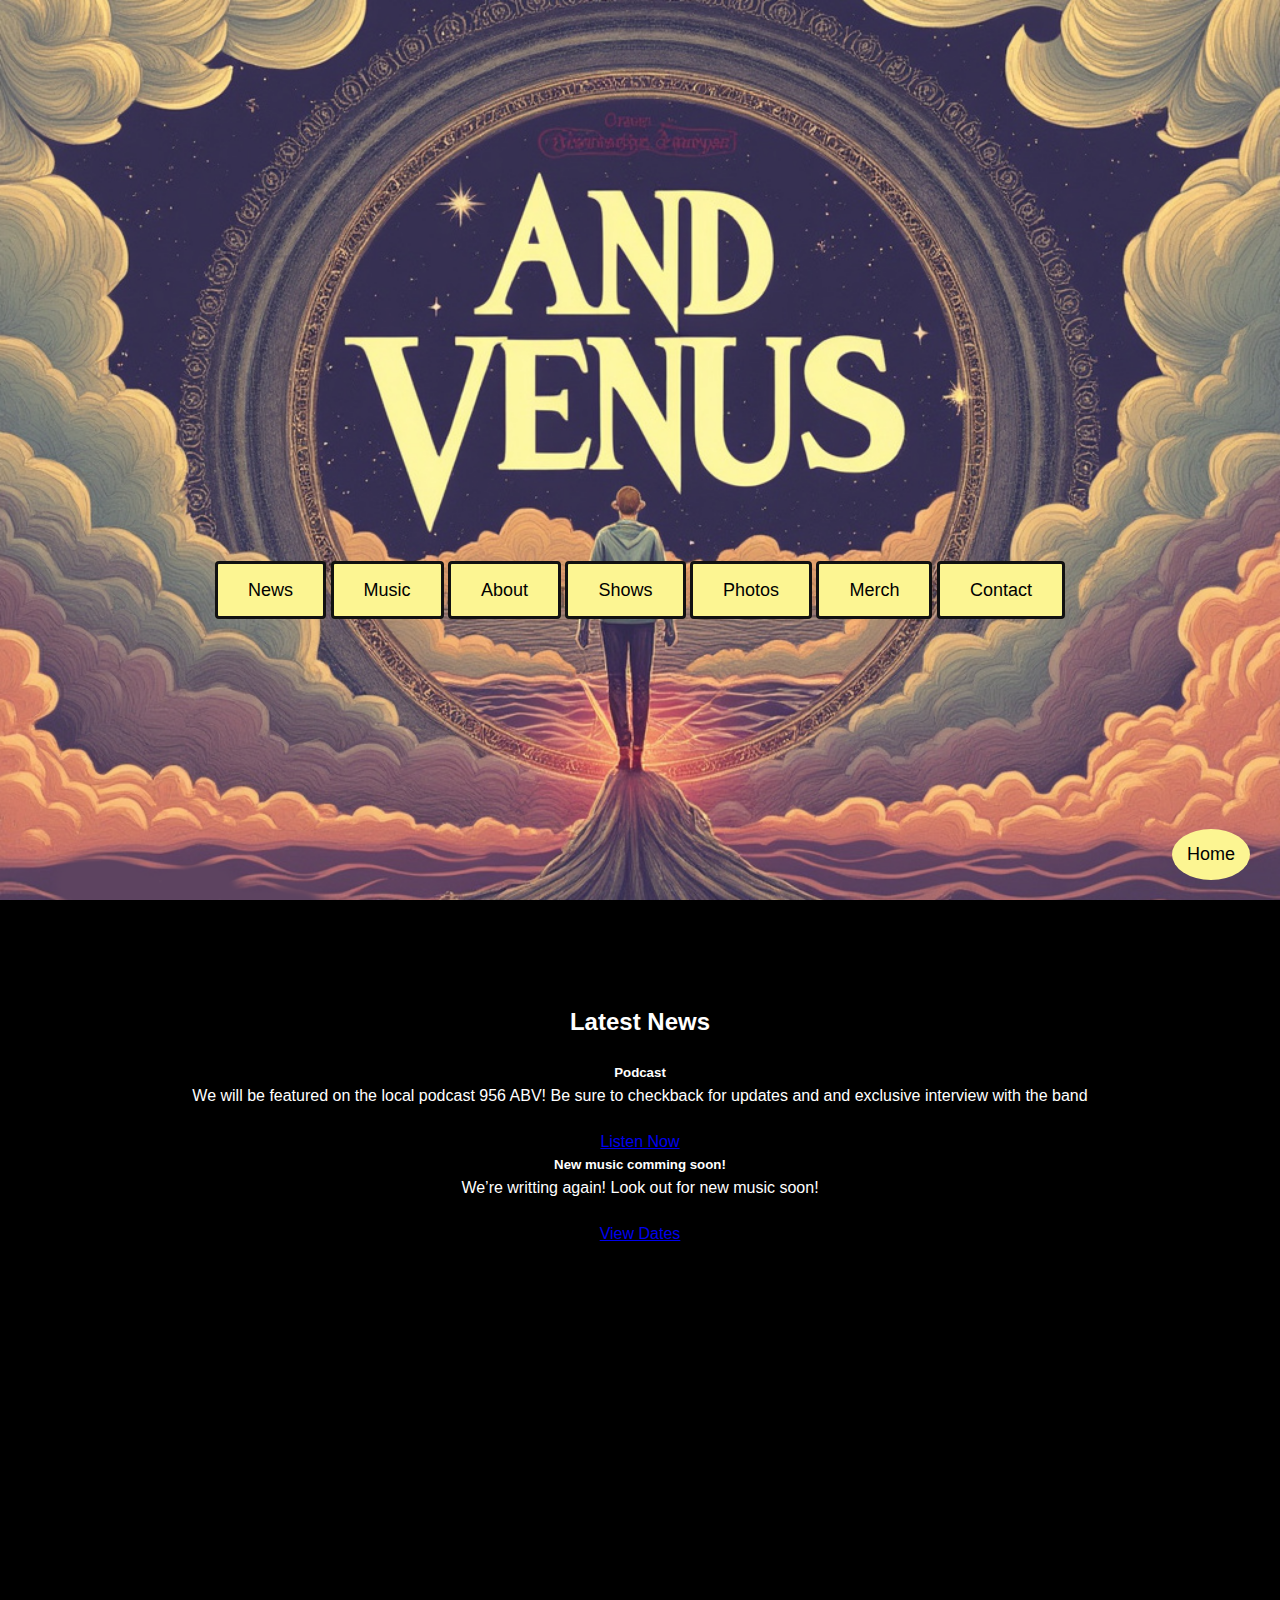
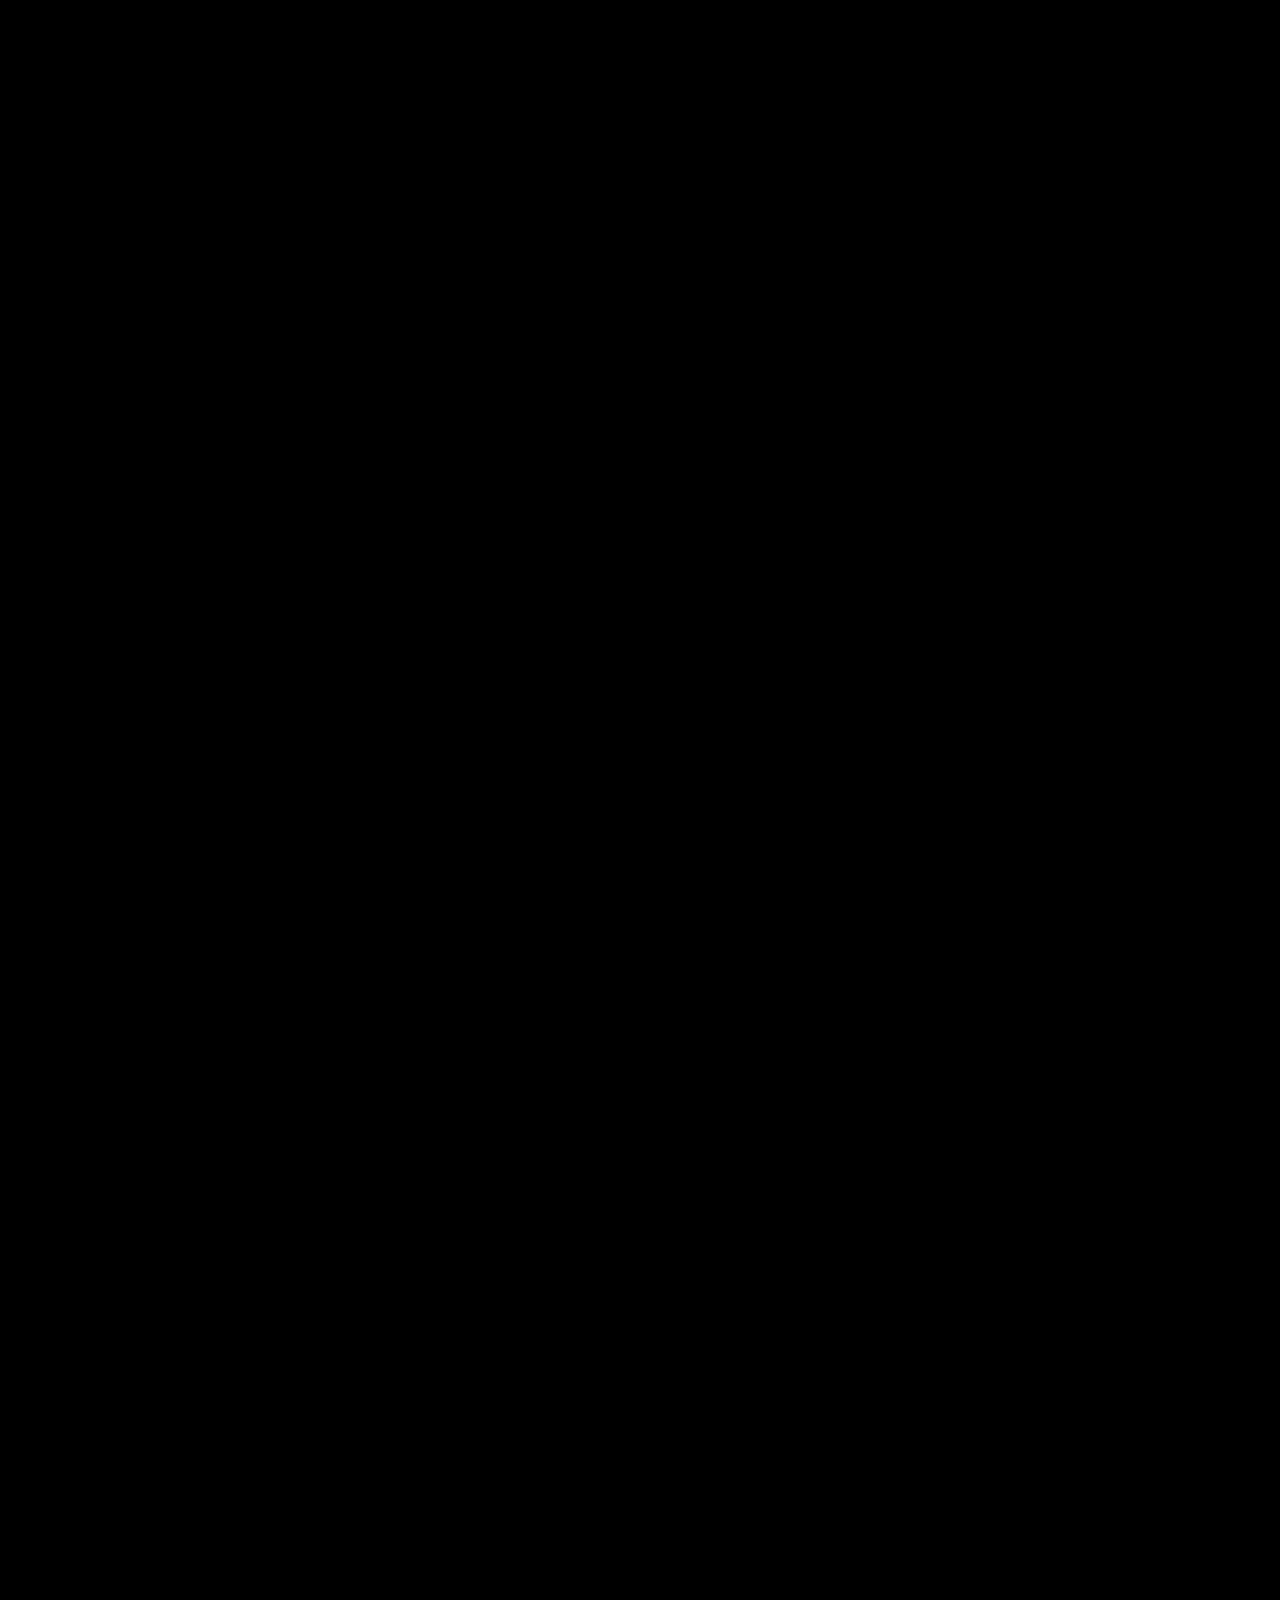
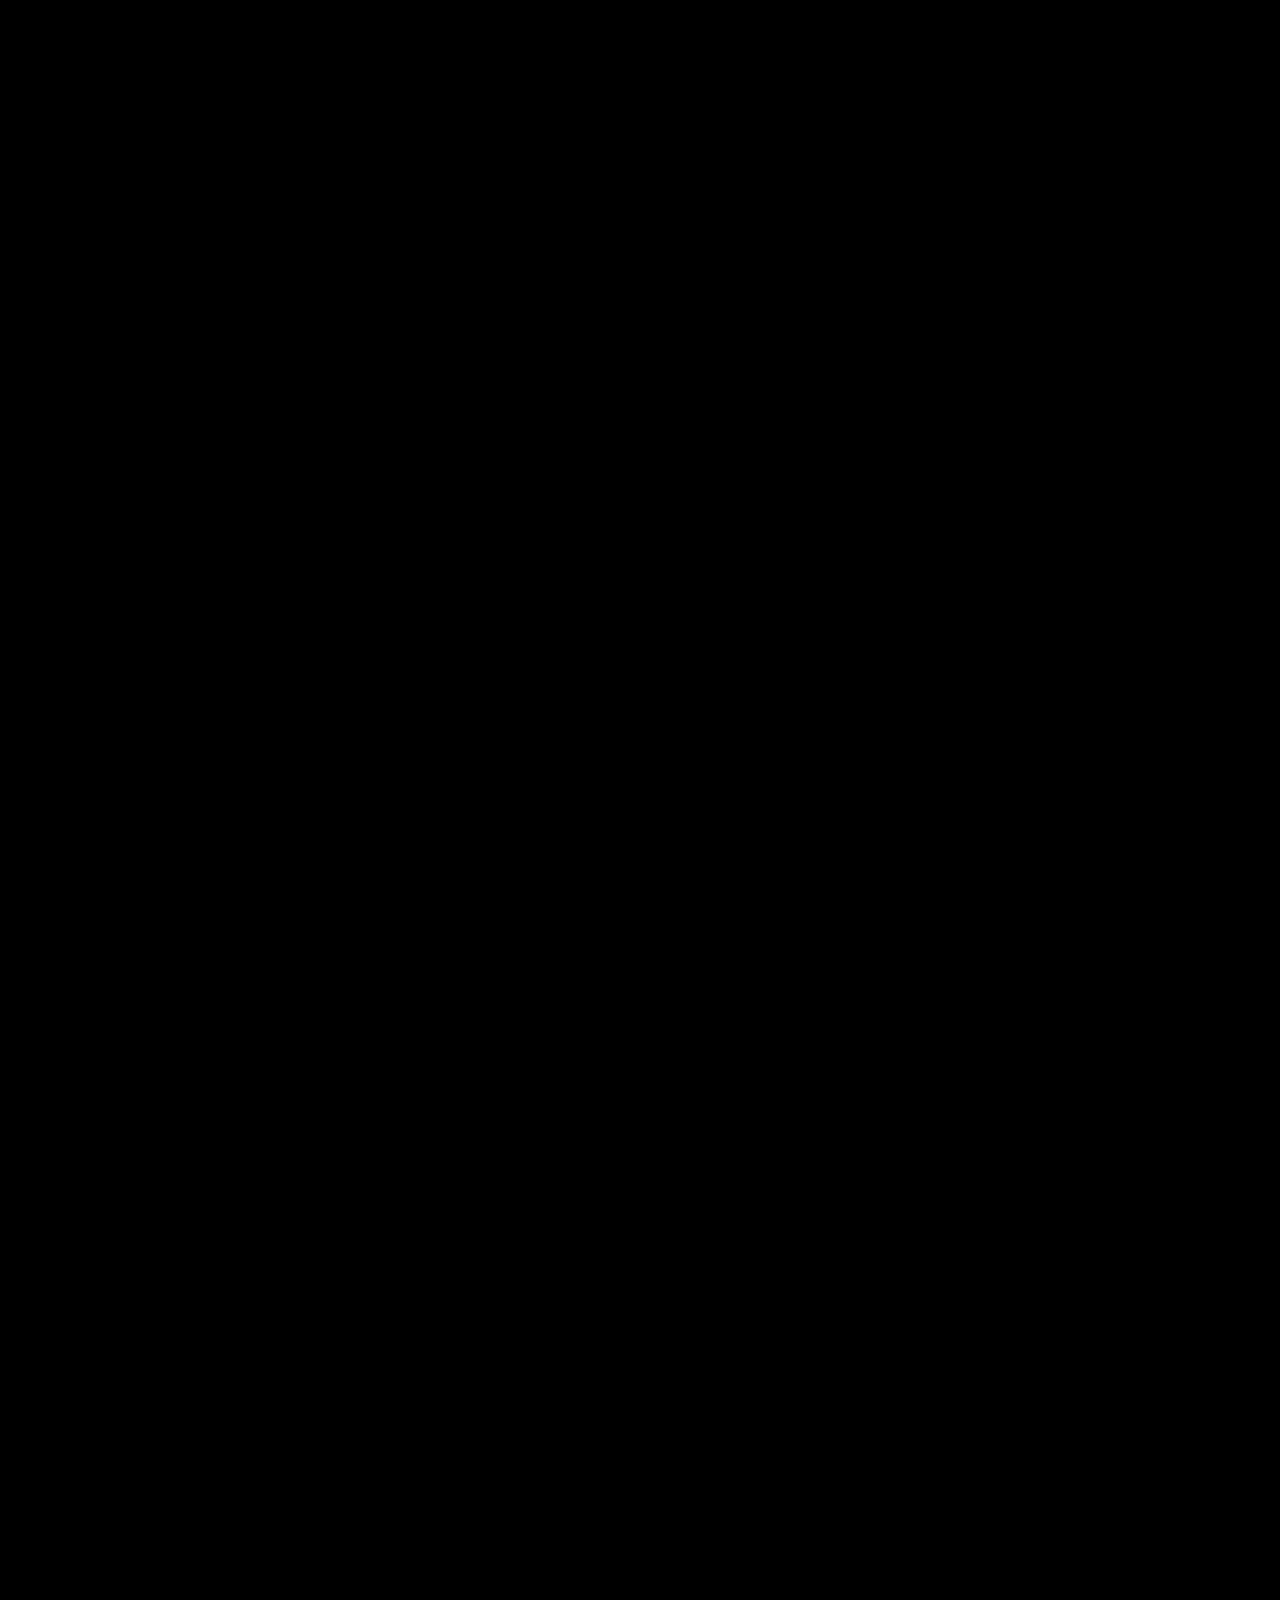
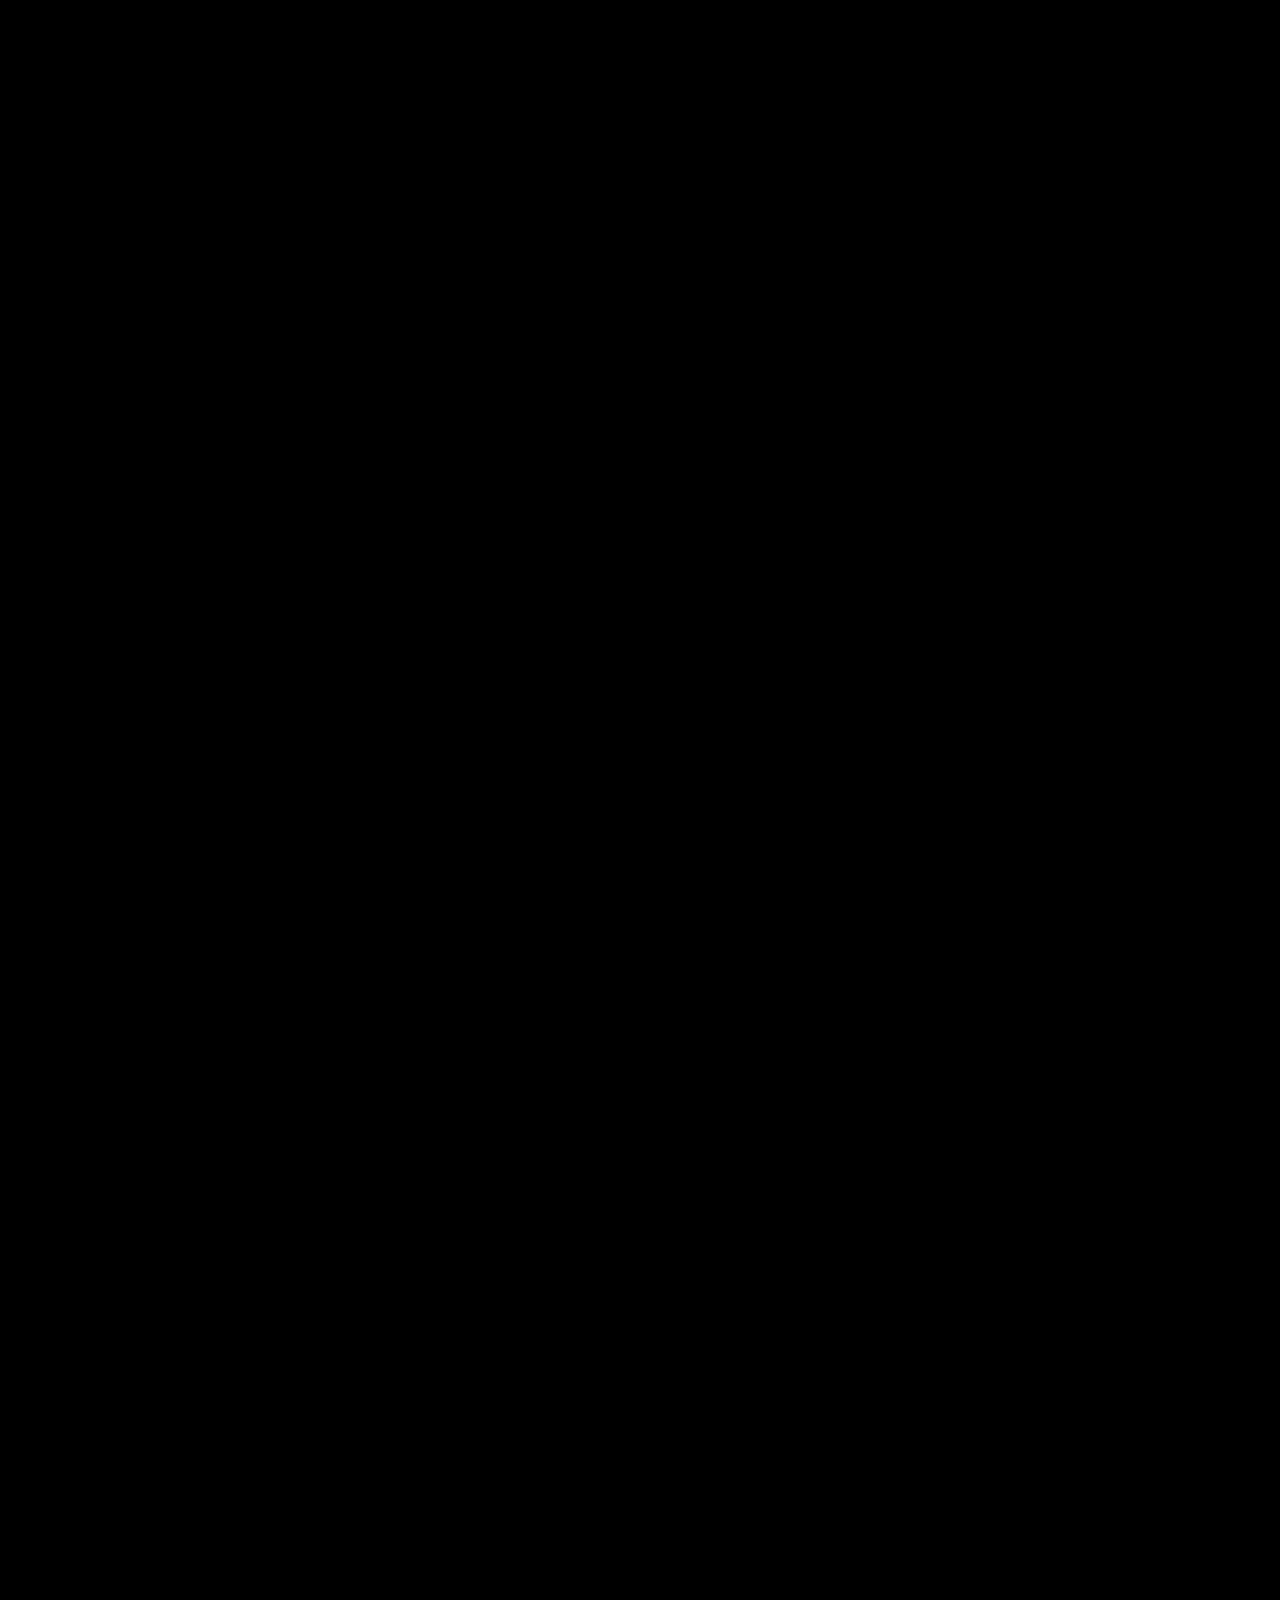
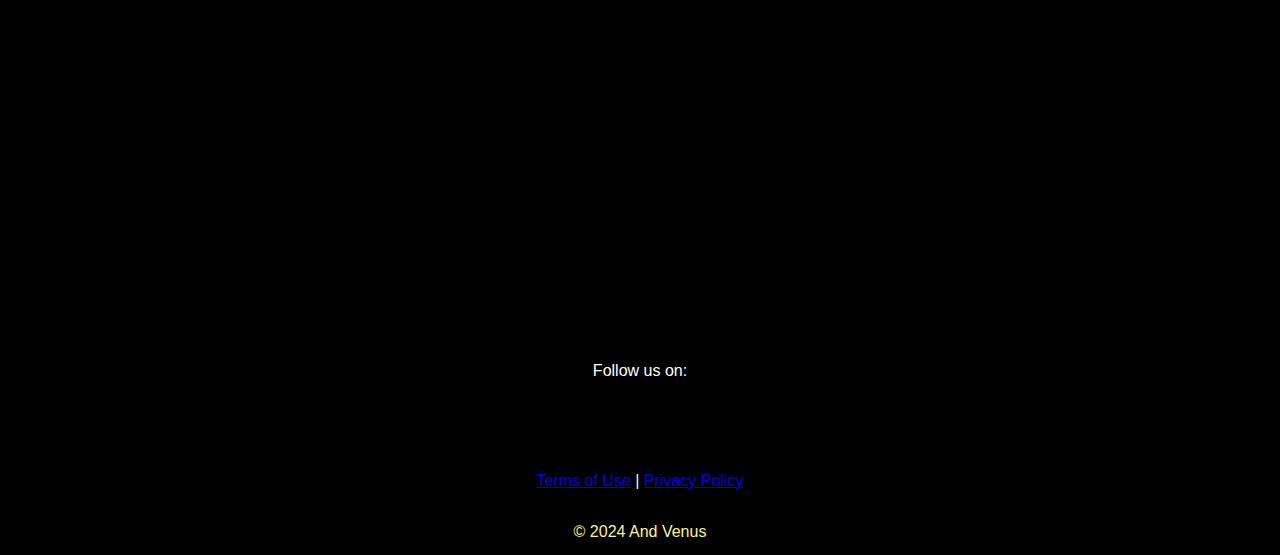
==== commit 3922d028: "added news section. added content to news section. formated content and added text to the footer" ====
--- a/index.html
+++ b/index.html
@@ -10,6 +10,8 @@
     <!-- Linking Font Awesome for icons -->
     <link rel="stylesheet" href="https://cdnjs.cloudflare.com/ajax/libs/font-awesome/5.15.4/css/all.min.css">
     <script src="https://kit.fontawesome.com/986e342f6d.js" crossorigin="anonymous"></script>
+    <!-- Linking Bootstrap -->
+    <link href="https://cdn.jsdelivr.net/npm/bootstrap@5.3.1/dist/css/bootstrap.min.css" rel="stylesheet" integrity="sha384-HqvvLtWkIUHREa9lfwdI1v+YSk1aIdqgyjKrJdEn/6tIoPehUb8e64+9Vx9z7n1x" crossorigin="anonymous">
     <!--Calendly-->
     <script type="text/javascript" src="https://assets.calendly.com/assets/external/widget.js"></script>
     <!-- Favicon -->
@@ -22,14 +24,44 @@
     <!-- Hero Section -->
     <section class="hero-section">
         <div class="hero-content">
-            <a href="#contact" class="cta-button">Contact</a>
+            <a href="#news" class="cta-button">News</a>
+            <a href="#contact" class="cta-button">Music</a>
             <a href="#about" class="cta-button">About</a>
             <a href="#shows" class="cta-button">Shows</a>
             <a href="#photos" class="cta-button">Photos</a>
             <a href="#merch" class="cta-button">Merch</a>
+            <a href="#contact" class="cta-button">Contact</a>
         </div>
     </section>
 
+<!-- News Section-->    
+<section id="news" class="news-section py-5 bg-light">
+    <div class="container">
+        <h2 class="text-center mb-4">Latest News</h2>
+        <div class="row">
+            <!-- News Item 1 -->
+            <div class="col-md-6 mb-4">
+                <div class="card">
+                    <div class="card-body">
+                        <h5 class="card-title">Podcast</h5>
+                        <p class="card-text">We will be featured on the local podcast 956 ABV! Be sure to checkback for updates and and exclusive interview with the band</p>
+                        <a href="#music" class="btn btn-primary">Listen Now</a>
+                    </div>
+                </div>
+            </div>
+            <!-- News Item 2 -->
+            <div class="col-md-6 mb-4">
+                <div class="card">
+                    <div class="card-body">
+                        <h5 class="card-title">New music comming soon!</h5>
+                        <p class="card-text">We’re writting again! Look out for new music soon!</p>
+                        <a href="#tour" class="btn btn-primary">View Dates</a>
+                    </div>
+                </div>
+            </div>
+        </div>
+    </div>
+</section>
 <!--Music Carousel-->
 <div class="content-section" id="music" data-aos="fade-up">
     <h2 class="scroll-text">Listen to Our Music</h2><h2><i class="fa-duotone fa-solid fa-headphones fa-bounce"></i></h2>
@@ -198,10 +230,8 @@
     <p>$30.00</p>
 </div>
 </div>
-<a href="https://andvenus.bigcartel.com/product/belowtheclouds" target="_blank" class="view-button">View Store</a>
-</div>
-<!-- Repeat for other products -->
-
+<a href="https://andvenus.bigcartel.com" target="_blank" class="view-button">View Store</a>
+</div>
 
 <!-- Contact Section -->
     <div class="container">
@@ -210,6 +240,7 @@
             <h3>Thank you for visiting! We'd love to hear from you soon! 
                 <br>Please reach out via Calendly or <a href="mailto:andvenus@gmail.com" style="color: white;">via Email</a>.
             </h3>
+
 <!-- Calendly inline widget begin -->
 <h3><div class="calendly-inline-widget" data-url="https://calendly.com/andvenus/30min" style="min-width:320px;height:700px;"></div></h3>
      </div>
@@ -219,6 +250,7 @@
 <!-- Footer -->
 <footer class="footer">
     <div class="social-icons">
+        <p>Follow us on:</p>
         <a href="https://www.facebook.com/andvenus/" style="color: rgb(24, 36, 195)" target="_blank" aria-label="Facebook Logo">
                     <i class="fa fa-facebook-square"></i></a>
         <a href="https://x.com/andvenus" style="color: rgb(11, 145, 255)" target="_blank" aria-label="Twitter Logo">
@@ -238,13 +270,16 @@
         </div>
       
         <br>
-        © 2024 Robert Ruelas
+        © 2024 And Venus
 </footer>
+
 <!-- Linking JavaScript -->
 <script src="script.js"></script>
 <script>
     AOS.init();
-</script>  
+</script>
+<!-- Linking Bootstrap -->
+<script src="https://cdn.jsdelivr.net/npm/bootstrap@5.3.1/dist/js/bootstrap.bundle.min.js" integrity="sha384-w76A2YL7EtilOwWpRHLrS2wwzL6KA6qdUmBohbKY50Ys7Ovoh4SChD9KRQQ6Lkvo" crossorigin="anonymous"></script>  
 </body>
 <!-- Back to Top Button -->
 <button onclick="topFunction()" id="backToTopBtn" title="Go to top">Home</button>
--- a/styles.css
+++ b/styles.css
@@ -48,6 +48,24 @@
   .dropdown-toggle {
     cursor: pointer;
   }
+
+  /* News Section */
+  #news {
+    padding: 3rem 0;
+}
+
+#news h2 {
+    color: white; 
+}
+
+.news-section {
+  display: flex;
+  flex-direction: column;
+  justify-content: center;
+  align-items: center;
+  min-height: 50vh; /* Adjust height as needed */
+  text-align: center;
+}
   
   /* Carousel iframe Responsiveness */
   .carousel-item iframe {
@@ -319,7 +337,9 @@
   #backToTopBtn:hover {
     background-color: #fe3131;
   }
-  
+
+/* Media Queries */
+
 /* On screens 768px and below */
 @media screen and (max-width: 768px) {
   /* Prevent horizontal scrolling */
@@ -334,8 +354,7 @@
   }
 }
 
-
-  /* Adjustments for screens 768px and below */
+/* Adjustments for screens 768px and below */
 @media screen and (max-width: 768px) {
   .hero-section {
     width: 100vw; /* Ensure it matches the viewport width */
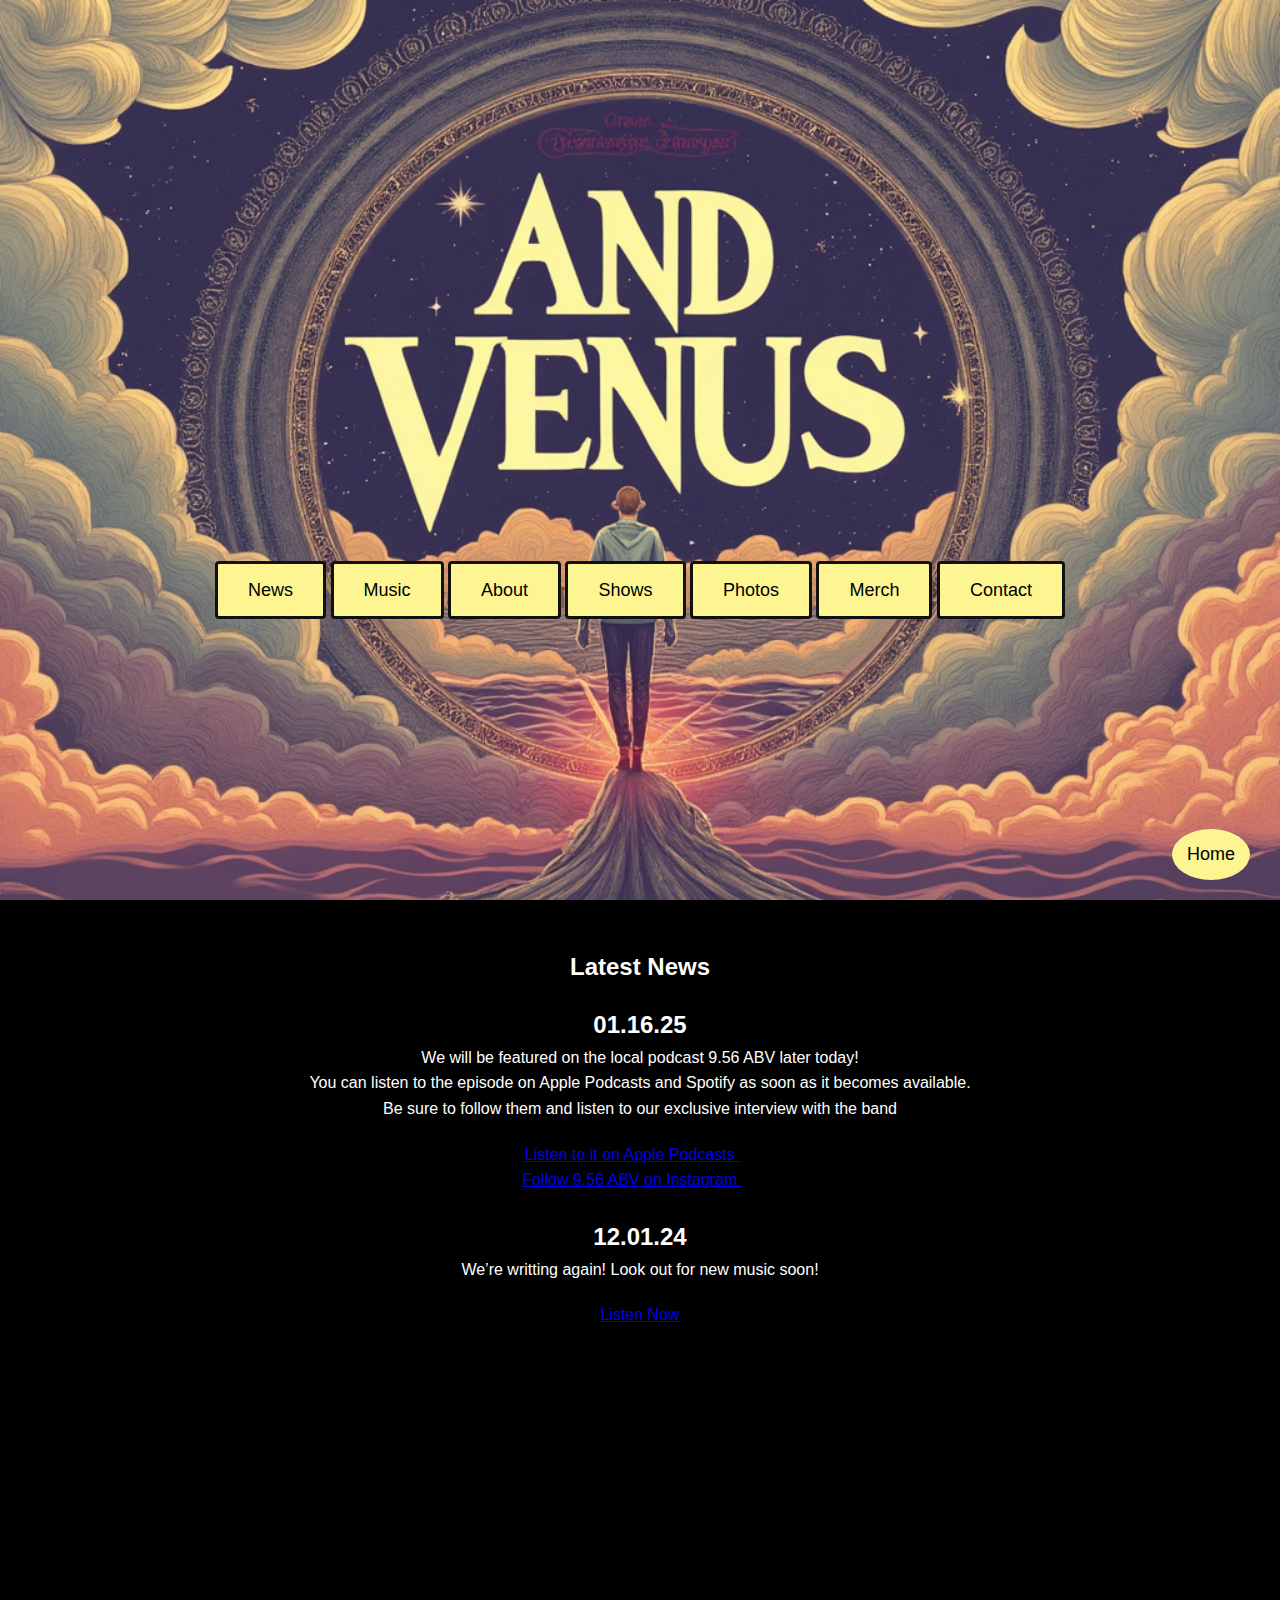
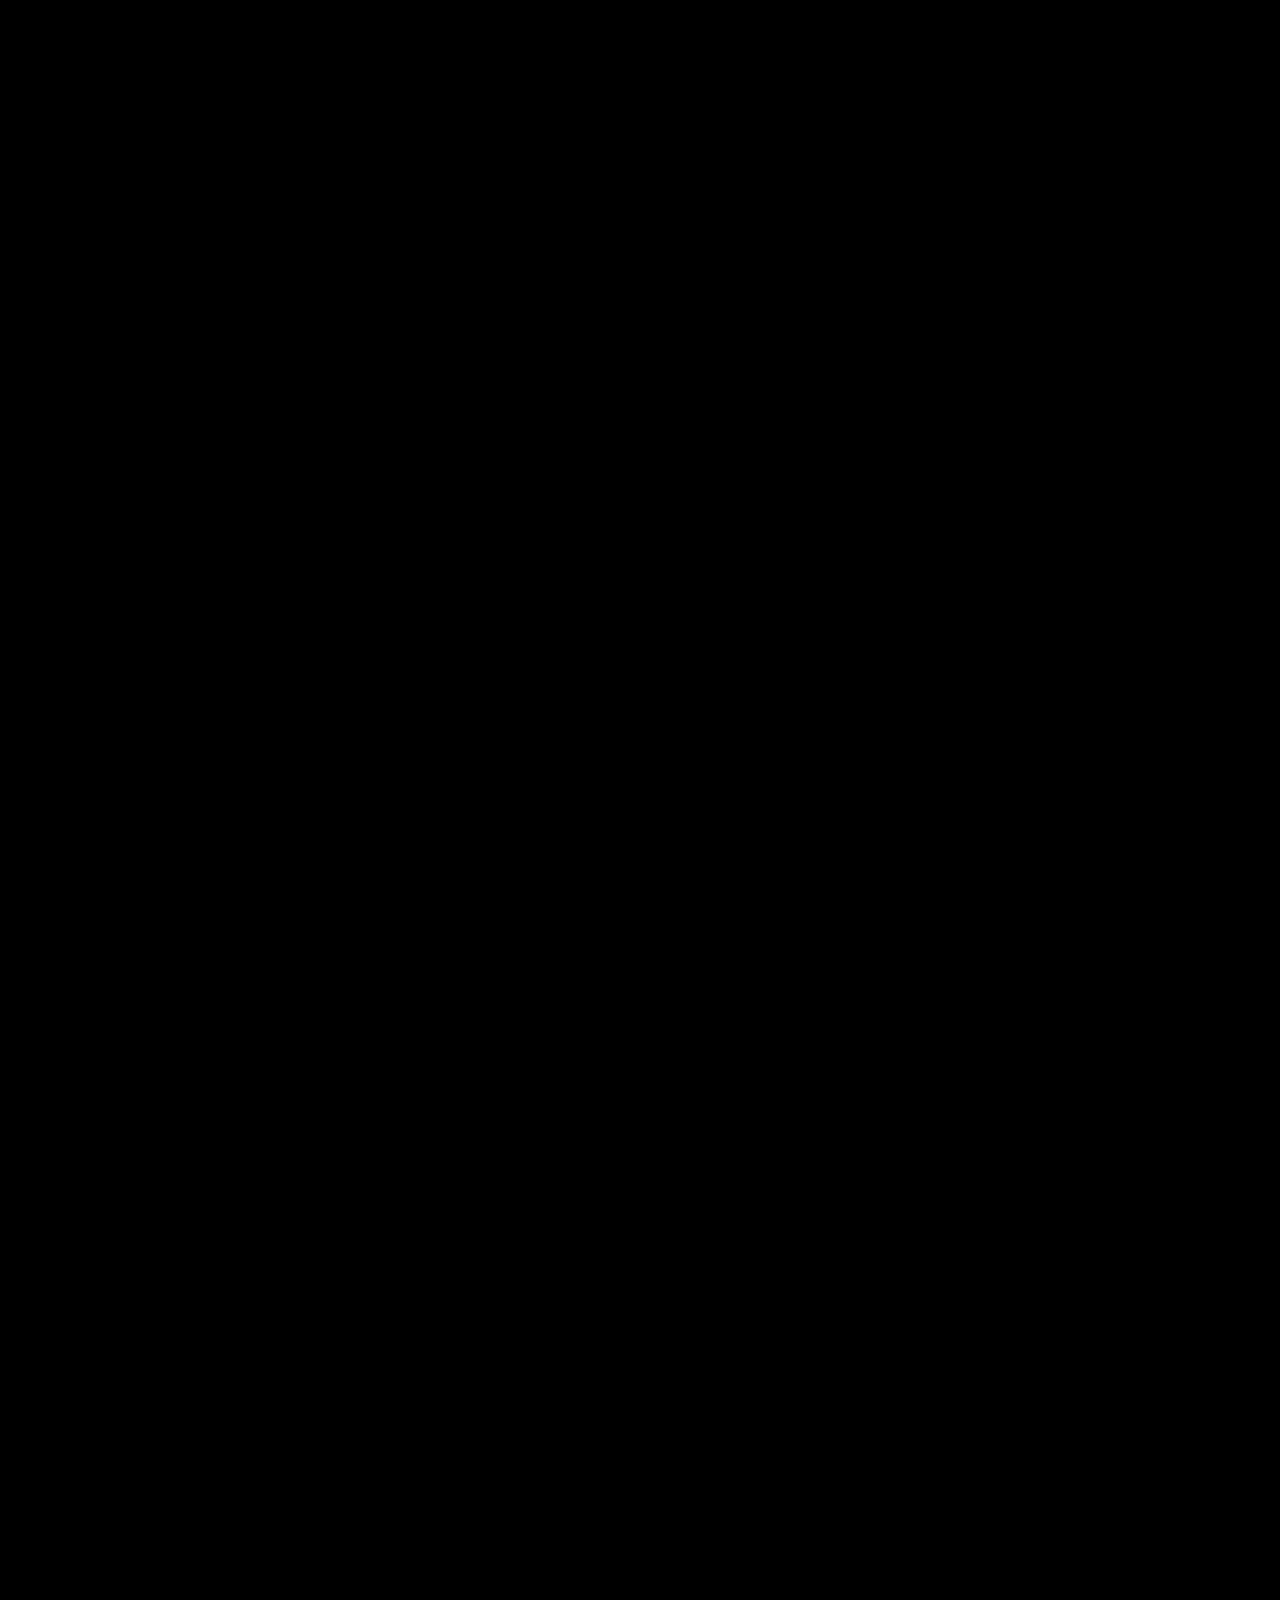
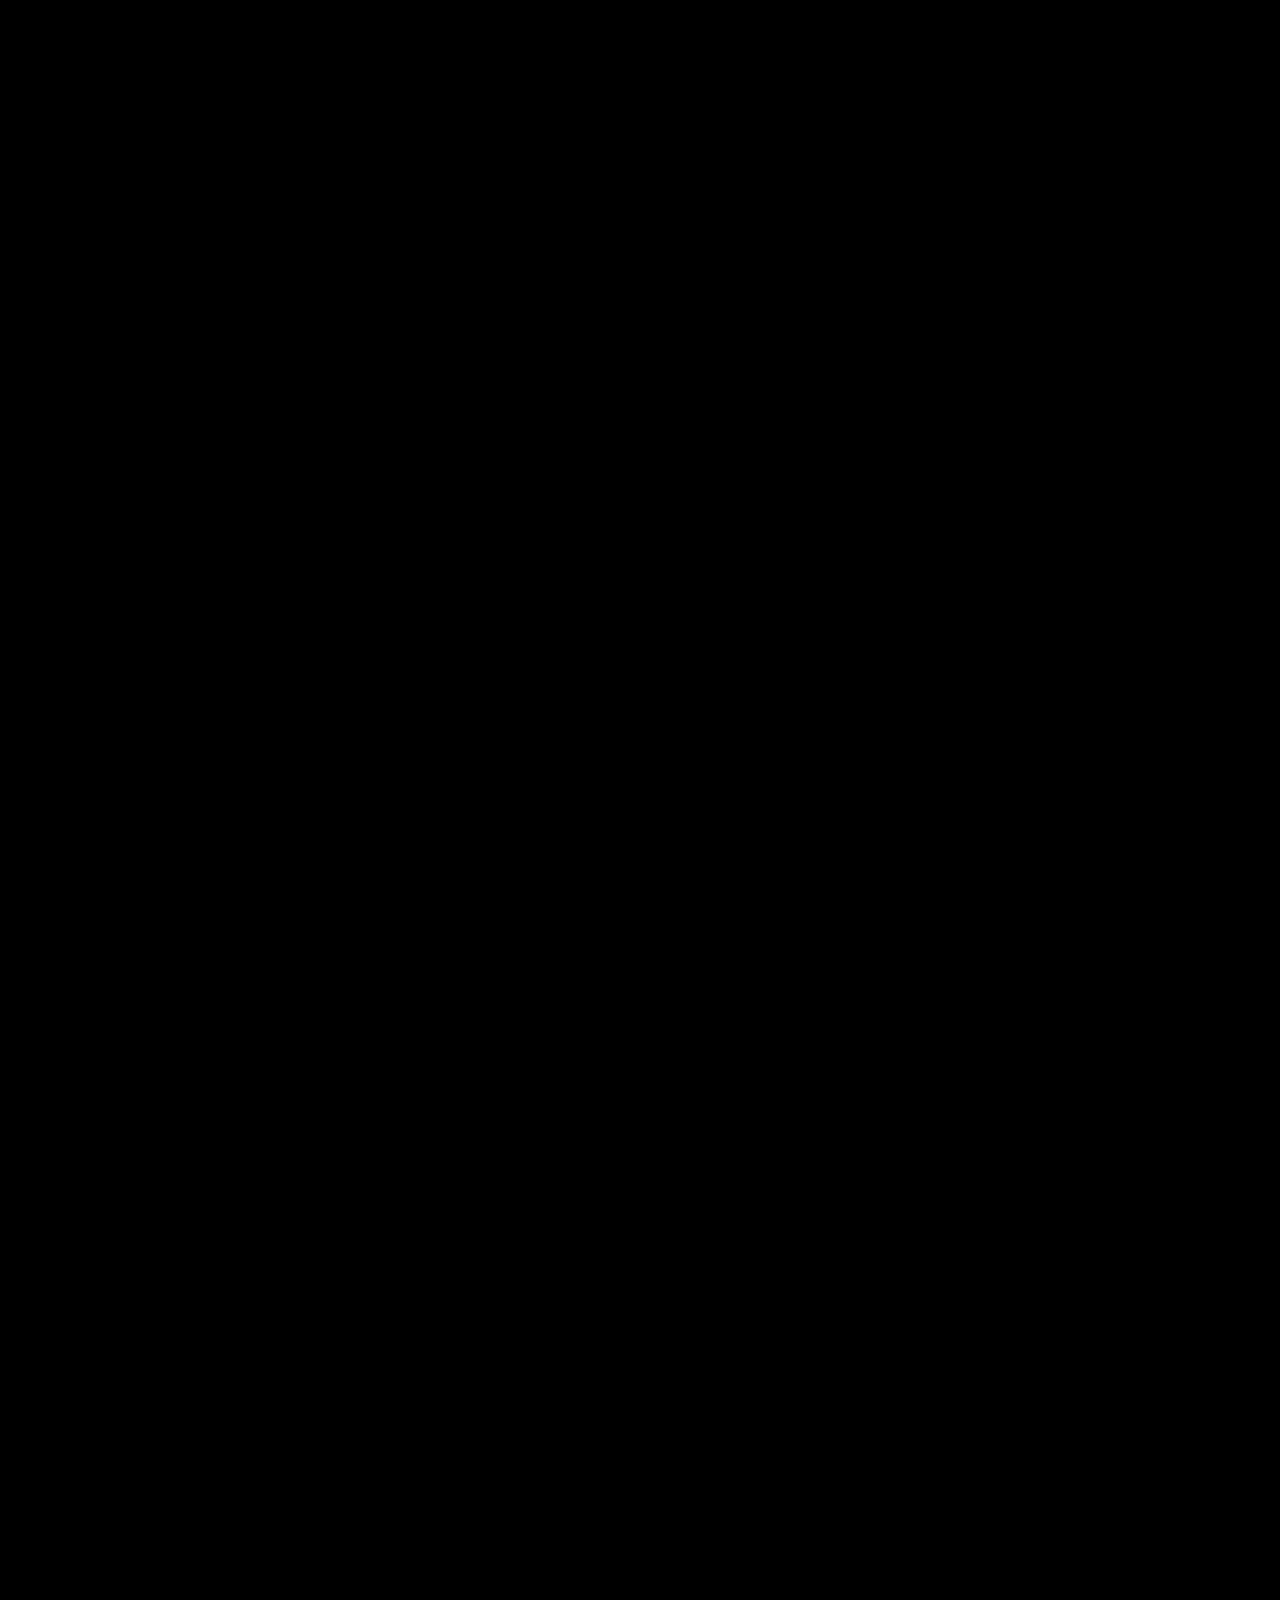
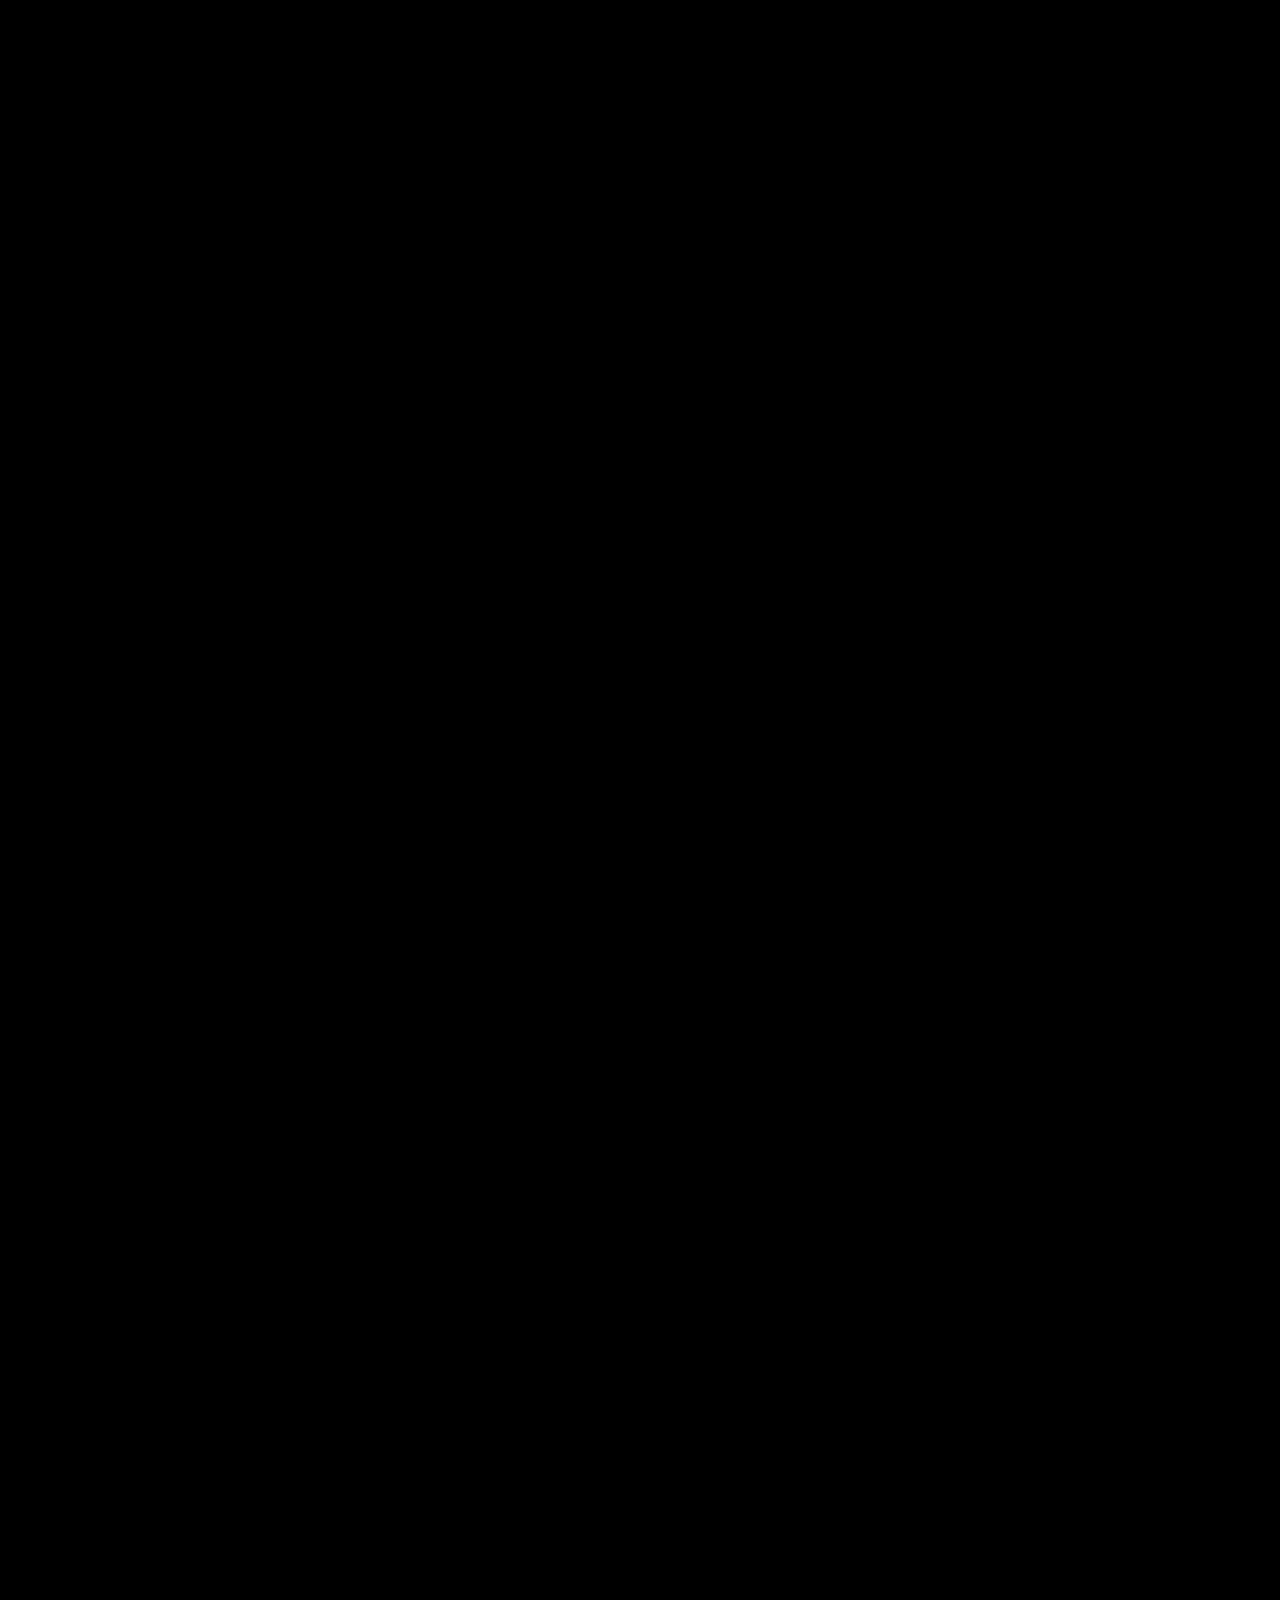
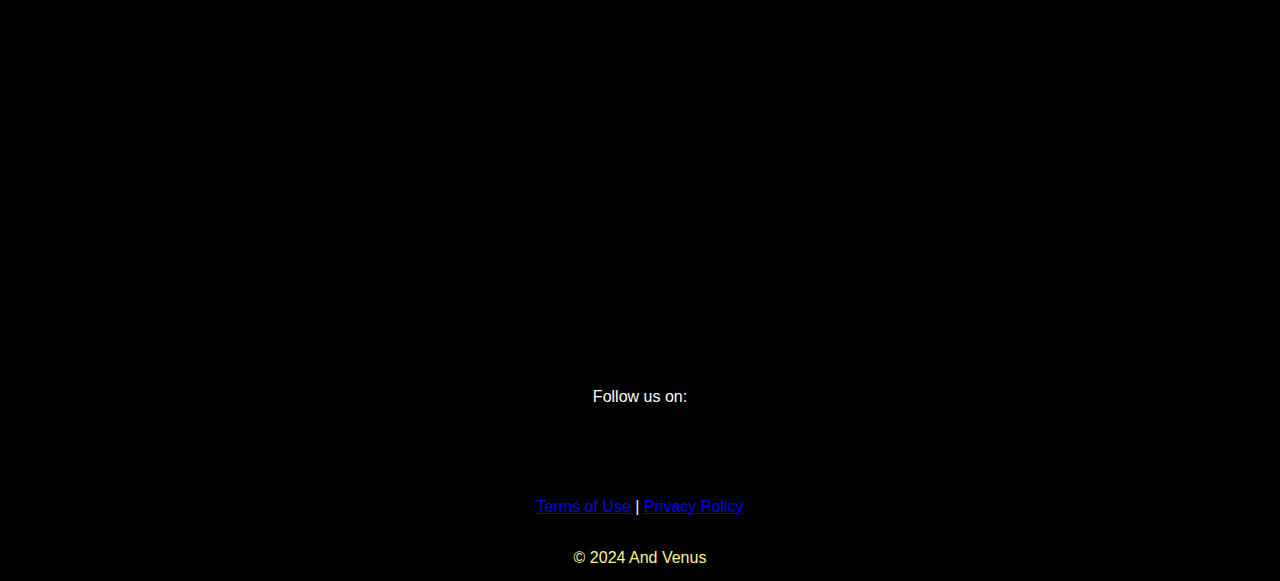
==== commit b7836930: "added news to the news section" ====
--- a/index.html
+++ b/index.html
@@ -43,19 +43,24 @@
             <div class="col-md-6 mb-4">
                 <div class="card">
                     <div class="card-body">
-                        <h5 class="card-title">Podcast</h5>
-                        <p class="card-text">We will be featured on the local podcast 956 ABV! Be sure to checkback for updates and and exclusive interview with the band</p>
-                        <a href="#music" class="btn btn-primary">Listen Now</a>
+                        <h5 class="card-title date-title">01.16.25</h5>
+                        <p class="card-text">We will be featured on the local podcast 9.56 ABV later today!<br>
+                            You can listen to the episode on Apple Podcasts and Spotify as soon as it becomes available.<br> 
+                            Be sure to follow them and listen to our exclusive interview with the band</p>
+                            <a href="https://podcasts.apple.com/us/podcast/9-56-abv-podcast/id1537331008" class="btn btn-primary">Listen to it on Apple Podcasts <i class="fa fa-apple" aria-hidden="true"></i></a><br>
+                            <a href="https://www.instagram.com/9.56abvpodcast/" class="btn btn-primary">Follow 9.56 ABV on Instagram <i class="fa fa-instagram" aria-hidden="true"></i></a>
+
                     </div>
                 </div>
             </div>
+            <br>
             <!-- News Item 2 -->
             <div class="col-md-6 mb-4">
                 <div class="card">
                     <div class="card-body">
-                        <h5 class="card-title">New music comming soon!</h5>
+                        <h5 class="card-title date-title">12.01.24</h5>
                         <p class="card-text">We’re writting again! Look out for new music soon!</p>
-                        <a href="#tour" class="btn btn-primary">View Dates</a>
+                        <a href="#music" class="btn btn-primary">Listen Now</a>
                     </div>
                 </div>
             </div>
--- a/styles.css
+++ b/styles.css
@@ -65,6 +65,11 @@
   align-items: center;
   min-height: 50vh; /* Adjust height as needed */
   text-align: center;
+}
+
+.date-title {
+  font-size: 1.5rem; /* Slightly larger size */
+  font-weight: bold; /* Optional: Makes it stand out */
 }
   
   /* Carousel iframe Responsiveness */
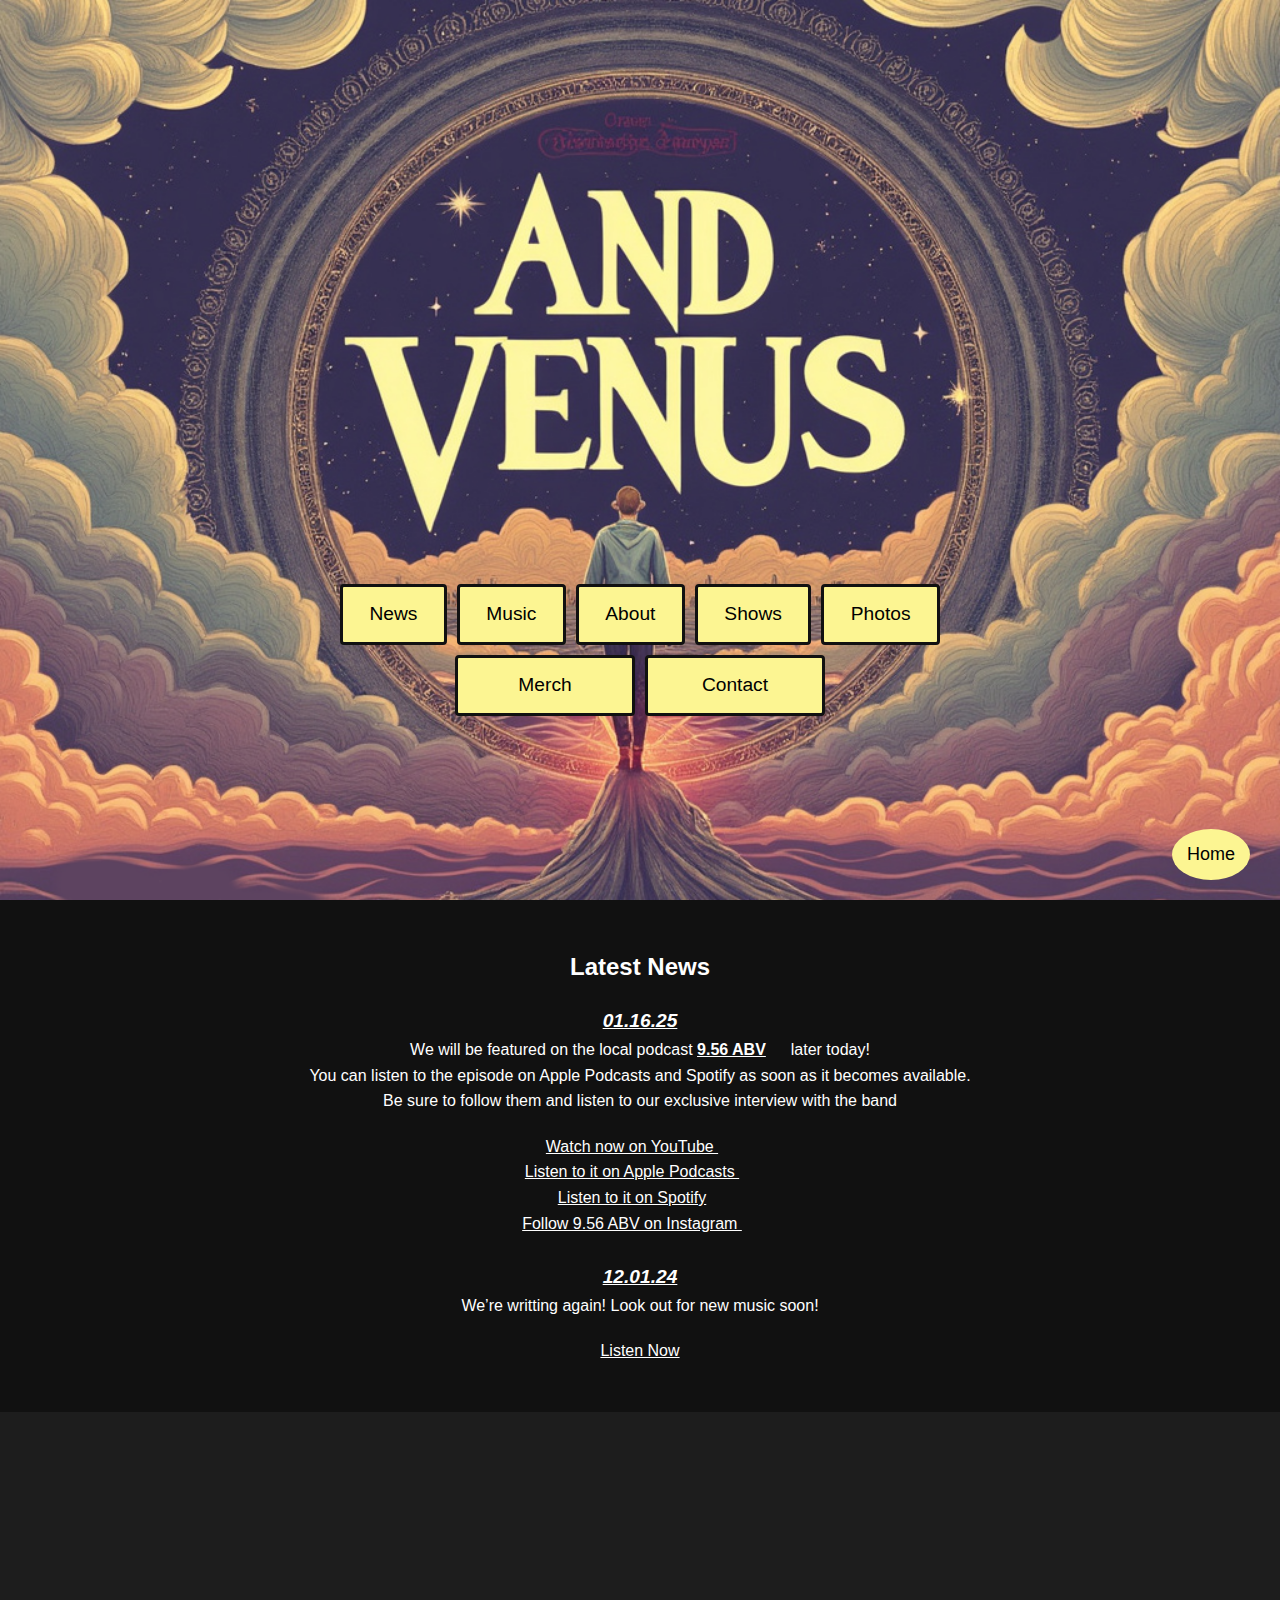
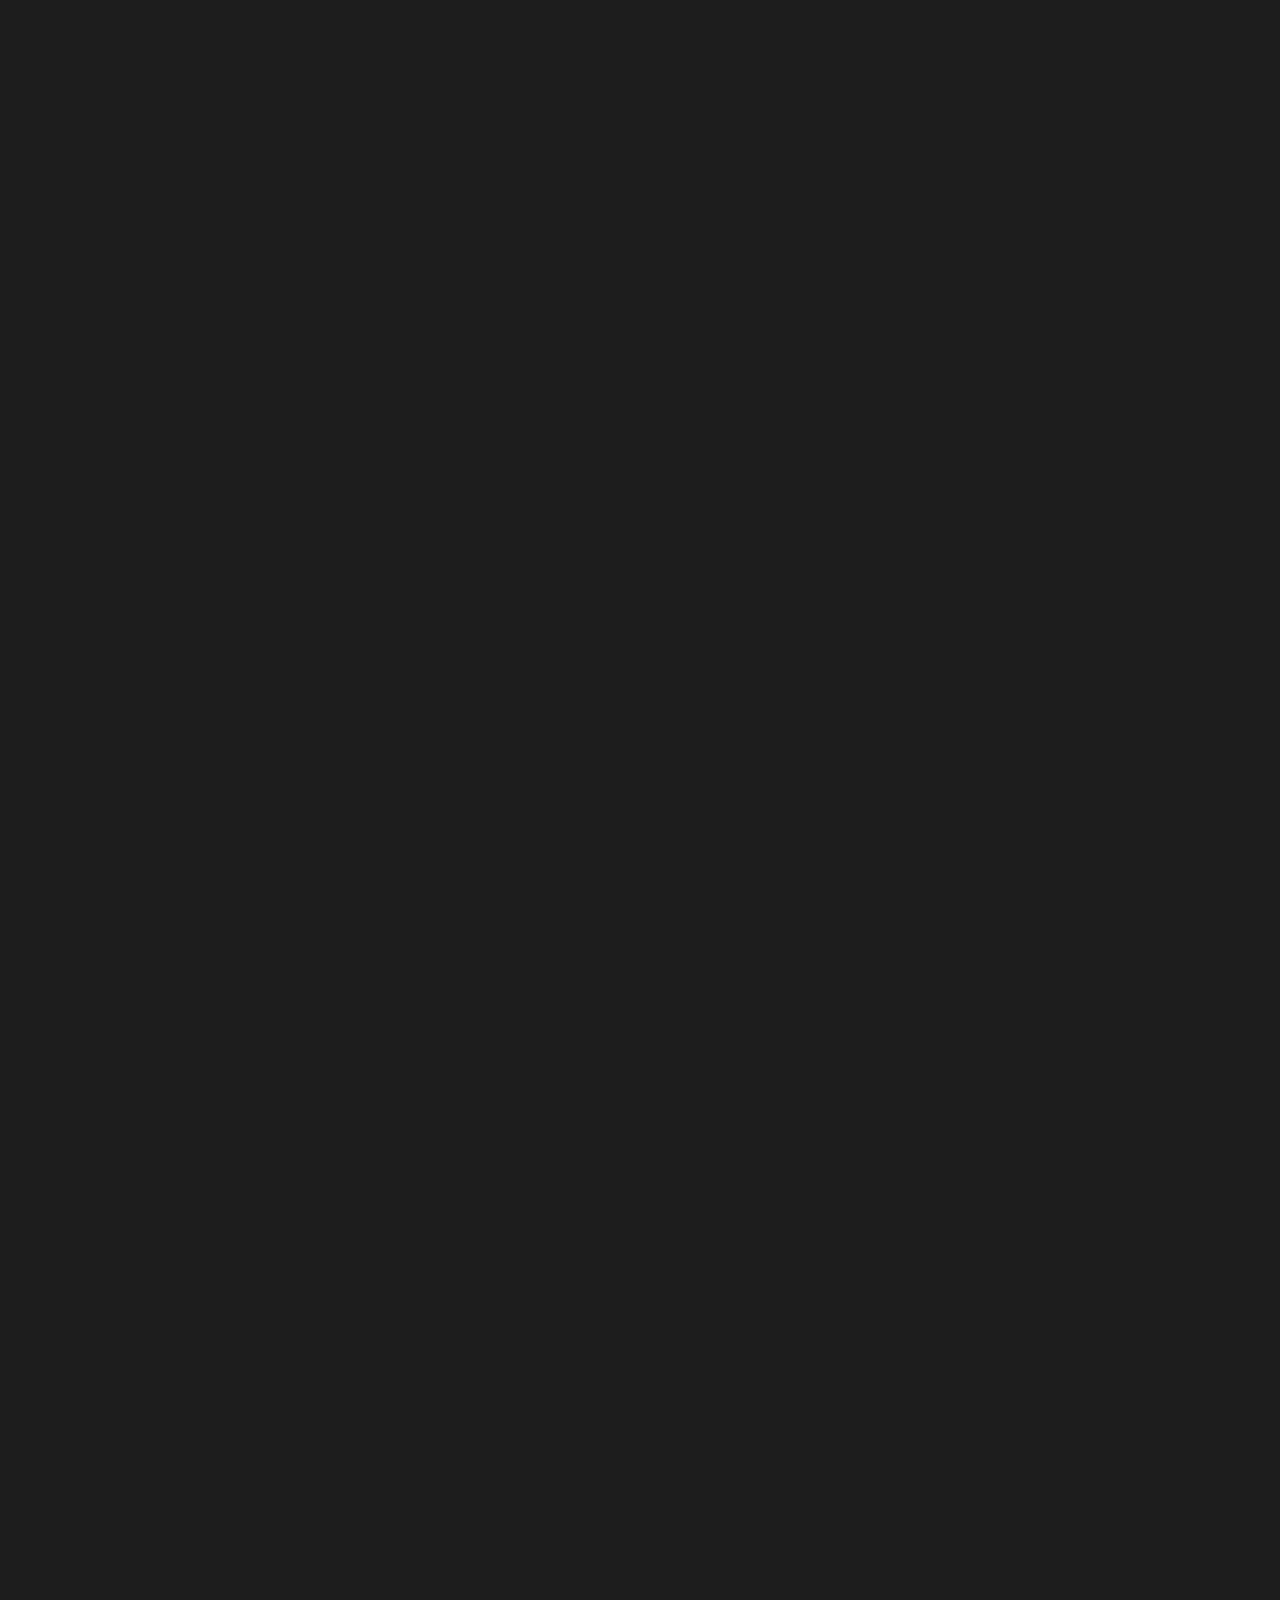
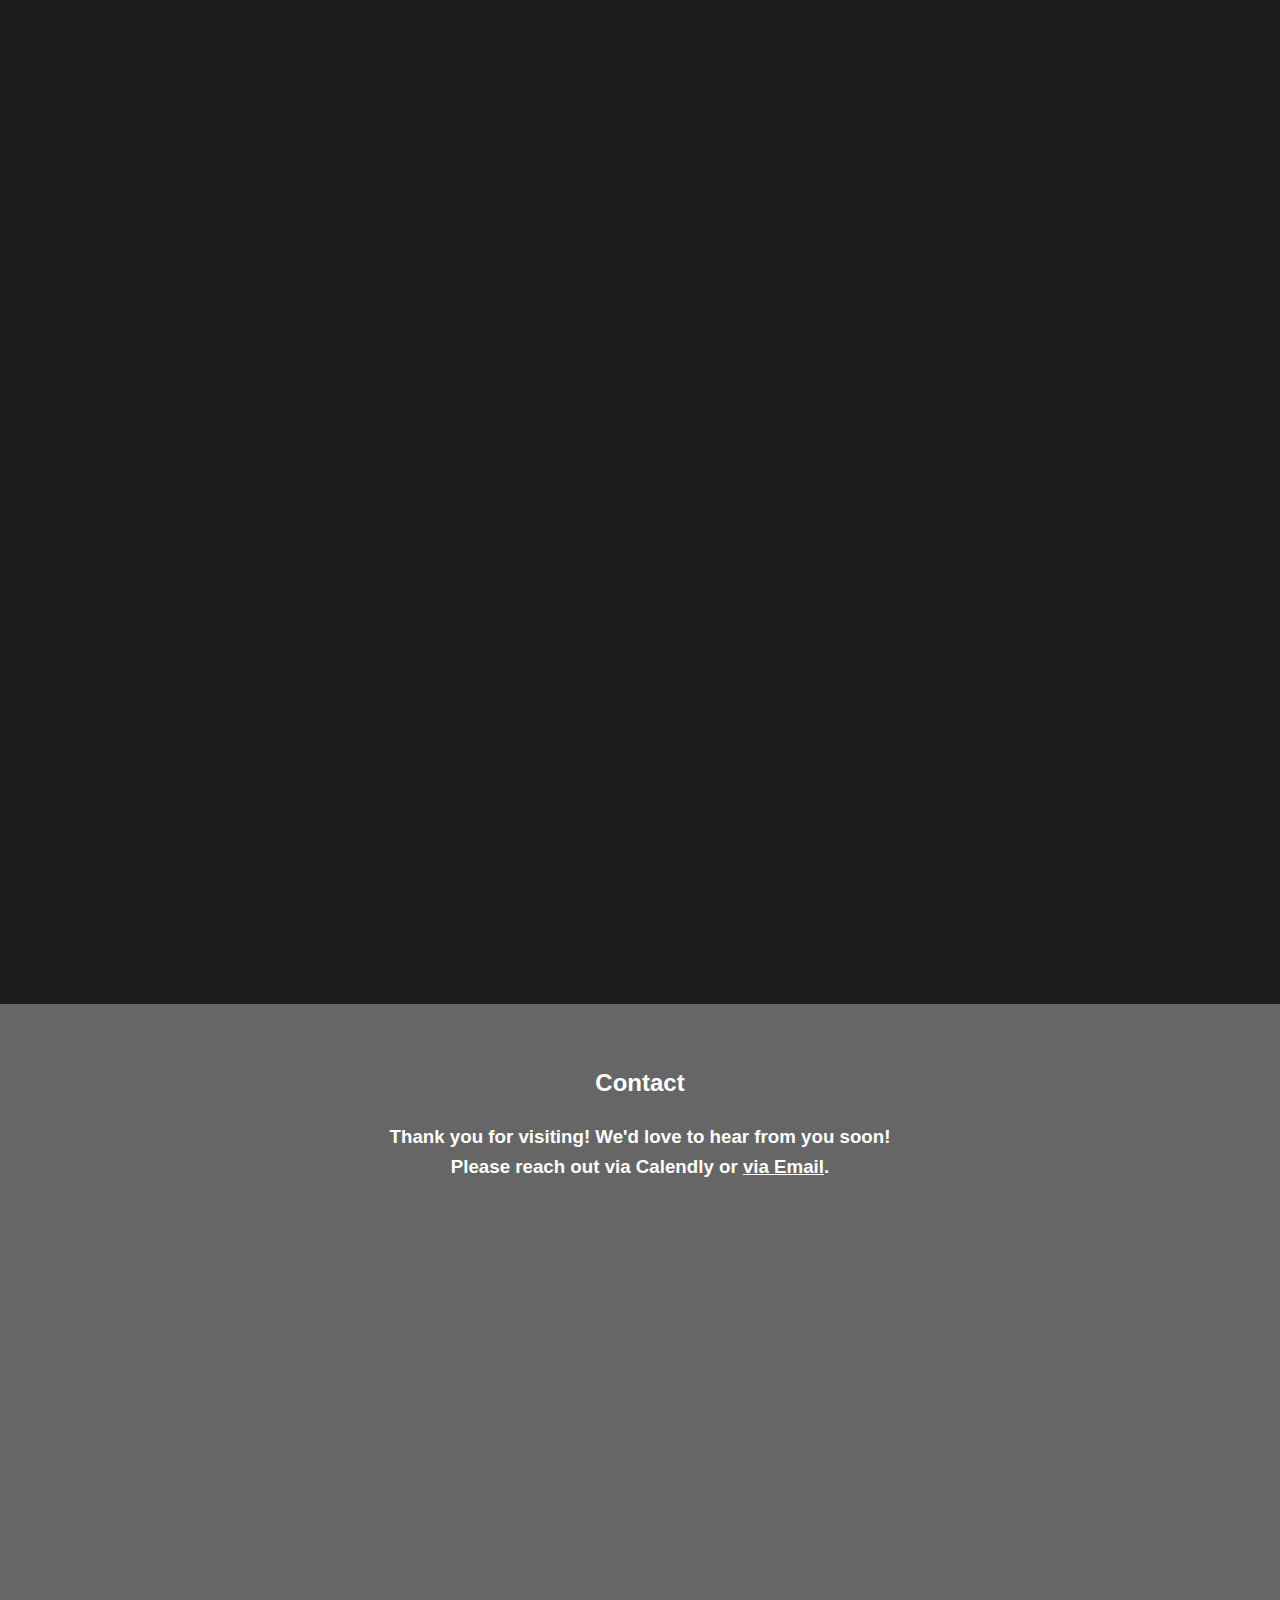
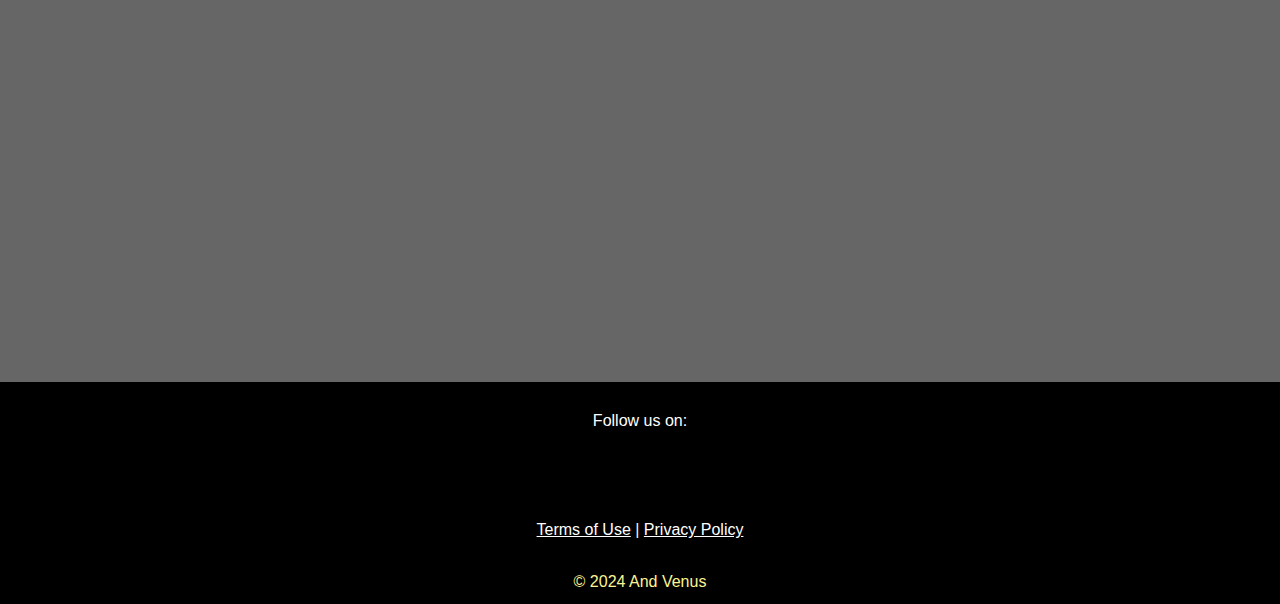
==== commit 444dcb12: "Changed hero section to landing section. Modified html and css to fit all screens. added youtube lin" ====
--- a/index.html
+++ b/index.html
@@ -21,9 +21,10 @@
     <script src="https://cdn.jsdelivr.net/npm/aos@2.3.4/dist/aos.js"></script>
 </head>
 
-    <!-- Hero Section -->
-    <section class="hero-section">
-        <div class="hero-content">
+    <!-- Landing Section -->
+    <header id="landing">
+        <div class="overlay"></div>
+        <div class="landing-content">
             <a href="#news" class="cta-button">News</a>
             <a href="#contact" class="cta-button">Music</a>
             <a href="#about" class="cta-button">About</a>
@@ -32,7 +33,9 @@
             <a href="#merch" class="cta-button">Merch</a>
             <a href="#contact" class="cta-button">Contact</a>
         </div>
-    </section>
+    </header>       
+        
+    
 
 <!-- News Section-->    
 <section id="news" class="news-section py-5 bg-light">
@@ -44,10 +47,13 @@
                 <div class="card">
                     <div class="card-body">
                         <h5 class="card-title date-title">01.16.25</h5>
-                        <p class="card-text">We will be featured on the local podcast 9.56 ABV later today!<br>
+                        <p class="card-text">We will be featured on the local podcast <u><b>9.56 ABV</u></b> <a href="https://www.instagram.com/9.56abvpodcast/" class="btn btn-primary"> <i class="fa fa-instagram" aria-hidden="true"></i></a>
+                            later today!<br>
                             You can listen to the episode on Apple Podcasts and Spotify as soon as it becomes available.<br> 
                             Be sure to follow them and listen to our exclusive interview with the band</p>
+                            <a href="https://youtu.be/SJO_u93QO4o?si=a9NhvSxCDG2twmEj" class="btn btn-primary">Watch now on YouTube <i class="fa fa-youtube" aria-hidden="true"></i></a><br>
                             <a href="https://podcasts.apple.com/us/podcast/9-56-abv-podcast/id1537331008" class="btn btn-primary">Listen to it on Apple Podcasts <i class="fa fa-apple" aria-hidden="true"></i></a><br>
+                            <a href="https://open.spotify.com/episode/5ltjxezSvdIrbNef8C4mgM?si=3uCuLOm-TwaDde5pSi3YDg" class="btn btn-primary">Listen to it on Spotify<i class="fa fa-spotify" aria-hidden="true"></i></a><br>
                             <a href="https://www.instagram.com/9.56abvpodcast/" class="btn btn-primary">Follow 9.56 ABV on Instagram <i class="fa fa-instagram" aria-hidden="true"></i></a>
 
                     </div>
@@ -105,16 +111,99 @@
                 and the historic Cine El Rey in McAllen, TX.<br> 
                 <br></p>
                 <h2><i class="fa-solid fa-ellipsis"></i></h2>
-                <p><u>Current Members:</u><br>
-                    Adolfo Perez- Bass/Guitar<br> 
-                    Robert Ruelas- Vocals/Guitar <br> 
-                    Fernando Cruz- Drums and vocals<br> 
-                    Nathaniel Garcia- Lead guitar<br>
-                    Elijah Cruz- Keys & Synth<br>
+                <h2>Current Members:</h2>
+<!-- Band Member Links -->
+<ul>
+    <li><a href="#" data-bs-toggle="band-member-modal" data-bs-target="#bandMember1">Adolfo Perez- Bass/Guitars</a></li>
+    <li><a href="#" data-bs-toggle="band-member-modal" data-bs-target="#bandMember2">Robert Ruelas- Vocals/Guitars</a></li>
+    <li><a href="#" data-bs-toggle="band-member-modal" data-bs-target="#bandMember3">Fernando Cruz- Drums/Vocals</a></li>
+    <li><a href="#" data-bs-toggle="band-member-modal" data-bs-target="#bandMember4">Nathaniel Garcia- Guitars/Synths</a></li>
+</ul>
+
+<!-- Band Member Modal 1 -->
+<div class="band-member-modal fade" id="bandMember1" tabindex="-1" aria-labelledby="bandMember1Label" aria-hidden="true">
+    <div class="band-member-dialog modal-dialog modal-dialog-centered">
+        <div class="band-member-content modal-content">
+            <div class="band-member-header modal-header">
+                <h5 class="modal-title" id="bandMember1Label">Adolfo Pérez - Bass/Guitars</h5>
+                <button type="button" class="btn-close" data-bs-dismiss="band-member-modal" aria-label="Close"></button>
+            </div>
+            <div class="band-member-body modal-body text-center">
+                <img src="assets/images/dofo_aces.jpg" alt="Band Member 1" class="img-fluid rounded">
+                <h5>Bio</h5>
+                <p>Adolfo Pérez is a talented bass player known for his deep grooves and dynamic playing style. 
+                With a strong foundation in rhythm and melody, he brings a powerful and steady presence to And Venus, 
+                blending intricate bass lines with a raw, energetic performance. His influences range from classic rock to modern alternative, 
+                giving the band’s sound a rich and versatile depth. Whether locking in with the drums or adding melodic runs, 
+                Adolfo’s bass work is a driving force behind the band’s unique sound.</p>
+            </div>
+        </div>
+    </div>
+</div>
+
+<!-- Repeat for Member 2 -->
+<div class="band-member-modal fade" id="bandMember2" tabindex="-1" aria-labelledby="bandMember2Label" aria-hidden="true">
+    <div class="band-member-dialog modal-dialog modal-dialog-centered">
+        <div class="band-member-content modal-content">
+            <div class="band-member-header modal-header">
+                <h5 class="modal-title" id="bandMember2Label">Robert Ruelas - Vocals/Guitars</h5>
+                <button type="button" class="btn-close" data-bs-dismiss="band-member-modal" aria-label="Close"></button>
+            </div>
+            <div class="band-member-body modal-body text-center">
+                <img src="assets/images/bob_SOR_studio2.jpg" alt="Band Member 2" class="img-fluid rounded">
+                <h5>Bio</h5>
+                <p>Robert Ruelas is the driving force behind And Venus, delivering powerful vocals and dynamic guitar work that shape the band’s signature sound. 
+                    With a blend of raw emotion and technical precision, he crafts melodies that resonate deeply with listeners. His ability to seamlessly transition 
+                    between hauntingly atmospheric tones and high-energy rock riffs gives And Venus a unique edge. Drawing inspiration from a wide range of influences, 
+                    Robert’s passionate performances and introspective lyrics bring a compelling depth to the band’s music, captivating audiences with every note.
                 </p>
-    </div>
-
-    <!-- Shows section -->
+            </div>
+        </div>
+    </div>
+</div>
+
+<!-- Member 3 -->
+<div class="band-member-modal fade" id="bandMember3" tabindex="-1" aria-labelledby="bandMember3Label" aria-hidden="true">
+    <div class="band-member-dialog modal-dialog modal-dialog-centered">
+        <div class="band-member-content modal-content">
+            <div class="band-member-header modal-header">
+                <h5 class="modal-title" id="bandMember3Label">Fernando Cruz- Drums/Vocals</h5>
+                <button type="button" class="btn-close" data-bs-dismiss="band-member-modal" aria-label="Close"></button>
+            </div>
+            <div class="band-member-body modal-body text-center">
+                <img src="assets/images/fer_SOR_studio2.jpg" alt="Band Member 3" class="img-fluid rounded">
+                <h5>Bio</h5>
+                <p>Fernando Cruz is the rhythmic backbone of And Venus, delivering powerful, precise, and energetic drumming that drives the band’s sound forward. 
+                    With a dynamic playing style that blends hard-hitting grooves and intricate fills, he creates a solid foundation that keeps the music both tight and expressive. 
+                    His ability to shift between explosive intensity and subtle rhythmic textures adds depth and emotion to every performance. Whether locking in with the bass or pushing the energy to new heights, 
+                    Fernando’s drumming is a force that keeps the audience moving.
+                </p>
+            </div>
+        </div>
+    </div>
+</div> 
+
+<!-- Member 4  -->
+<div class="band-member-modal fade" id="bandMember4" tabindex="-1" aria-labelledby="bandMember4Label" aria-hidden="true">
+    <div class="band-member-dialog modal-dialog modal-dialog-centered">
+        <div class="band-member-content modal-content">
+            <div class="band-member-header modal-header">
+                <h5 class="modal-title" id="bandMember4Label">Nathaniel Garcia - Guitars/Synths</h5>
+                <button type="button" class="btn-close" data-bs-dismiss="band-member-modal" aria-label="Close"></button>
+            </div>
+            <div class="band-member-body modal-body text-center">
+                <img src="assets/images/nate_SOR_studio.jpg" alt="Band Member 4" class="img-fluid rounded">
+                <p>Nathaniel Garcia is the sonic architect of And Venus, weaving atmospheric guitar textures, lush synth layers, and immersive soundscapes into the band’s dynamic sound. 
+                    His ability to blend melodic leads, ambient tones, and experimental effects creates a rich, cinematic feel that transports listeners to another dimension. Whether adding ethereal synth harmonies or crafting soaring guitar melodies, 
+                    Nathaniel brings a depth and complexity that elevates the band’s music. His innovative approach to sound design makes every performance an electrifying and emotional experience.
+                </p>
+            </div>
+        </div>
+    </div>
+</div>    
+    </div>            
+
+<!-- Shows section -->
     <div class="content-section" id="shows" data-aos="fade-up">
         <h2>Shows</h2>
         <ul class="list-unstyled">
@@ -129,7 +218,8 @@
 <!-- Photos section -->
 <div class="content-section" id="photos" data-aos="fade-up">
     <h2>Photos</h2>
-    <div class="photos-container">
+    <button class="scroll-arrow left" onclick="scrollPhotos('left')">&#10094;</button> <!-- Left Arrow -->
+    <div class="photos-container" id="photoScroll">
         <div class="photo-container">
             <img src="assets/images/nate_aces.jpg" alt="Photo 1" class="photos" loading="lazy">
         </div>
@@ -201,13 +291,15 @@
         </div>
         <div class="photo-container">
             <img src="assets/images/bob_fer_dofo_rose.jpg" alt="Photo 24" class="photos" loading="lazy">
-        </div>   
-    </div>
-</div>
-
-<!-- Modal for Enlarging Photos -->
+        </div> 
+    </div>
+    <button class="scroll-arrow right" onclick="scrollPhotos('right')">&#10095;</button> <!-- Right Arrow -->  
+</div>
+
+<!-- Photo Modal -->
 <div id="photoModal" class="modal">
-    <div class="modal-content">
+    <div id="photoModalContent" class="modal-content">
+        <span class="close" onclick="closeModal()">&times;</span>
         <img id="enlargedPhoto" src="" alt="Enlarged Photo">
     </div>
 </div>
@@ -236,6 +328,7 @@
 </div>
 </div>
 <a href="https://andvenus.bigcartel.com" target="_blank" class="view-button">View Store</a>
+</div>
 </div>
 
 <!-- Contact Section -->
--- a/styles.css
+++ b/styles.css
@@ -5,51 +5,50 @@
     box-sizing: border-box;
   }
 
-  /* Full Height for HTML and Body */
-  html, body {
+
+/* Full Height for HTML and Body */
+  html {
+    scroll-behavior: smooth;
+    overflow-x: hidden;
+  }
+  
+/* Body Styling */
+  body {
     height: 100%;
     width: 100%;
     margin: 0;
-    scroll-behavior: smooth;
-  }
-  
-  /* Body Styling */
-  body {
     font-family: 'Arial', sans-serif;
     background-color: black;
     color: white;
     line-height: 1.6;
-  }
-  
-  /* Dropdown Menu Styling */
-  .dropdown-menu {
-    background-color: #333;
-    min-width: 160px;
-    box-shadow: 0px 8px 16px rgba(0, 0, 0, 0.2);
-    border: none;
-    position: absolute;
-    top: 100%;
-    left: 0;
-    z-index: 1000;
-  }
-  
-  /* Dropdown Links */
-  .dropdown-menu .dropdown-item {
-    color: white;
-    padding: 12px 16px;
-    text-decoration: none;
-  }
-  
-  .dropdown-menu .dropdown-item:hover {
-    background-color: #555;
-  }
-  
-  /* Dropdown Toggle */
-  .dropdown-toggle {
-    cursor: pointer;
-  }
-
-  /* News Section */
+    transition: background-color 0.3s ease-in-out;
+    background-color: #1d1d1d;
+    overflow-x: hidden;
+  }
+
+
+  
+/* General Text Links (Exclude Buttons) */
+a:not(.cta-button):link {
+  color: white;
+}
+
+/* Visited Link */
+a:not(.cta-button):visited {
+  color: green;
+}
+
+/* Mouse Over Link */
+a:not(.cta-button):hover {
+  color: #fcf592;
+}
+
+/* Selected Link */
+a:not(.cta-button):active {
+  color: blue;
+}
+
+/* News Section */
   #news {
     padding: 3rem 0;
 }
@@ -68,9 +67,12 @@
 }
 
 .date-title {
-  font-size: 1.5rem; /* Slightly larger size */
+  font-size: 1.2rem; /* Slightly larger size */
   font-weight: bold; /* Optional: Makes it stand out */
-}
+  font-style: italic;
+  text-decoration: underline;
+}
+
   
   /* Carousel iframe Responsiveness */
   .carousel-item iframe {
@@ -113,41 +115,48 @@
     cursor: pointer;
   }
   
-  /* Hero Section */
-  .hero-section {
-    background-image: url('assets/images/hero.png');
+  /* Landing Section */
+  header#landing {
+    background: url('assets/images/hero.png');
     background-size: cover;
     background-position: center;
+    position: relative;
     height: 100vh; /* Full viewport height */
     display: flex;
+    flex-direction: column;
     justify-content: center;
     align-items: center;
     text-align: center;
-    color: white;
-    padding: 20px;
-  }
-  
-  
-  .hero-content {
-    animation: fadeIn 3s ease-in-out;
-  }
-  
-  .cta-button {
-    display: inline-block;
-    padding: 12px 30px;
+}
+
+.landing-content {
+    display: flex;
+    flex-wrap: wrap; /* ✅ Allows buttons to wrap if needed */
+    justify-content: center;
+    align-items: center;
+    gap: 10px; /* ✅ Adds spacing between buttons */
+    width: 100%;
+    max-width: 600px; /* ✅ Keeps buttons centered under text */
+    margin-top: 400px; /* ✅ Adjusts position under "And Venus" */
+}
+
+.cta-button {
+    padding: 12px 20px;
     background-color: #fcf592;
     border: solid #111;
     color: black;
-    font-size: 18px;
+    font-size: 1.2rem;
     text-decoration: none;
     border-radius: 4px;
-    margin-top: 280px;
     transition: background-color 0.3s ease-in-out;
-  }
-  
-  .cta-button:hover {
+    flex-grow: 1; /* ✅ Ensures buttons remain evenly spaced */
+    text-align: center;
+    max-width: 180px; /* ✅ Prevents buttons from stretching too much */
+}
+
+.cta-button:hover {
     background-color: #fe3131;
-  }
+}
   
   /* Fade-in Animation */
   @keyframes fadeIn {
@@ -163,22 +172,26 @@
     background-color: #222;
   }
   
-  /* Music Section Background */
+  /* Sections Background */
+
+  #news {
+    background-color: #111;
+  }
+
   #music {
-    background-color: #111;
-  }
-  
-  /* Section Background Colors */
+    background-color: #222;
+  }
+  
   #about {
-    background-color: #222;
+    background-color: #333;
   }
   
   #shows {
-    background-color: #333;
+    background-color: #444;
   }
   
   #photos {
-    background-color: #444;
+    background-color: #555;
   }
   
   #contact {
@@ -195,70 +208,203 @@
     margin-bottom: 20px;
     color: white;
   }
-  
-  /* Photo Grid */
-  .photos-container {
-    display: grid;
-    grid-template-columns: repeat(auto-fit, minmax(200px, 1fr));
-    gap: 20px;
-    padding: 20px;
-  }
-  
-  .photo-container {
-    cursor: pointer;
-  }
-  
-  .photo-container img {
-    width: 100%;
-    height: auto;
-    object-fit: cover;
-    border-radius: 8px;
-    transition: transform 0.3s ease;
-  }
-  
-  .photo-container:hover img {
-    transform: scale(1.05);
-  }
-  
-  /* Modal for Enlarging Photos */
-  .modal {
-    display: none; /* Hidden by default */
-    position: fixed;
-    z-index: 9999;
-    left: 0;
-    top: 0;
-    width: 100%;
-    height: 100%;
-    background-color: rgba(0, 0, 0, 0.8);
-    justify-content: center;
-    align-items: center;
-    opacity: 0;
-    transition: opacity 0.3s ease;
-  }
-  
-  .modal.show {
-    display: flex;
-    opacity: 1;
-  }
-  
-  .modal-content {
-    max-width: 40%;
-    max-height: 40%;
-    transform: scale(0);
-    transition: transform 0.3s ease;
-  }
-  
-  .modal-content.show {
-    transform: scale(1);
-  }
-  
-  .modal-content img {
-    width: 100%;
-    height: auto;
-    border-radius: 8px;
-  }
+
+/* About Section */
+  ul {
+    list-style: none; /* Removes bullet points */
+    padding: 0; /* Removes default padding from the list */
+    margin: 0; /* Removes any extra margin */
+  }
+
+.band-member-modal {
+  display: none;
+  position: fixed;
+  z-index: 1050;
+  left: 0;
+  top: 0;
+  width: 100%;
+  height: 100%;
+  background-color: rgba(0, 0, 0, 0.8);
+  justify-content: center;
+  align-items: center;
+  overflow-y: auto; /* Enables scrolling if content overflows */
+}
+
+.band-member-modal.show {
+  display: flex;
+  opacity: 1;
+}
+
+.band-member-content {
+  background: black;
+  padding: 20px;
+  border-radius: 10px;
+  max-width: 500px;
+  text-align: center;
+  max-height: 90vh; /* Ensures the modal doesn't exceed viewport height */
+  overflow-y: auto; /* Allows scrolling if content is too long */
+}
+
+.band-member-header {
+  display: flex;
+  justify-content: space-between;
+  align-items: center;
+}
+
+.band-member-body {
+  display: flex;
+  flex-direction: column;
+  align-items: center;
+  max-height: 80vh; /* Prevents content from going outside the viewport */
+  overflow-y: auto; /* Enables scrolling if needed */
+}
+
+.band-member-body img {
+  max-width: 100%;
+  height: auto;
+  max-height: 60vh; /* Adjust this to limit image size */
+  border-radius: 8px;
+  margin-bottom: 10px;
+}
+
+.band-member-body p {
+  max-width: 90%;
+  font-size: 1rem;
+  color: white;
+  padding: 10px;
+  text-align: center;
+}
+
+  
+/* ✅ Ensures photos stay in a horizontal scrollable row */
+.photos-container {
+  display: flex;
+  flex-wrap: nowrap; /* ✅ Prevents images from wrapping */
+  gap: 10px; /* ✅ Adds spacing between images */
+  padding: 10px;
+  overflow-x: auto; /* ✅ Enables horizontal scrolling */
+  white-space: nowrap; /* ✅ Prevents line breaks */
+  align-items: center;
+  position: relative; /* ✅ Needed for arrows */
+  scroll-behavior: smooth; /* ✅ Smooth scrolling */
+}
+
+/* ✅ Individual Photo Styling */
+.photo-container {
+  flex: 0 0 auto; /* ✅ Ensures all images stay in a row */
+  cursor: pointer;
+}
+
+/* ✅ Keep image size consistent */
+.photo-container img {
+  width: auto;
+  height: 150px; /* ✅ Adjust height as needed */
+  object-fit: cover;
+  border-radius: 8px;
+  transition: transform 0.3s ease;
+}
+
+/* ✅ Hover effect */
+.photo-container:hover img {
+  transform: scale(1.05);
+}
+
+/* ✅ Hide scrollbar but keep scrolling */
+.photos-container::-webkit-scrollbar {
+  display: none;
+}
+
+/* ✅ Left & Right Scroll Arrows */
+.scroll-arrow {
+  position: absolute;
+  top: 50%;
+  transform: translateY(-50%);
+  background: rgba(0, 0, 0, 0.5);
+  color: white;
+  border: none;
+  padding: 10px 15px;
+  cursor: pointer;
+  font-size: 20px;
+  border-radius: 50%;
+  z-index: 10;
+}
+
+.scroll-arrow.left {
+  left: 10px;
+}
+
+.scroll-arrow.right {
+  right: 10px;
+}
+  
+/* ✅ Ensure modal covers the entire screen and is centered */
+/* ✅ Ensure the modal covers the screen and stays centered */
+#photoModal {
+  display: none;
+  position: fixed;
+  z-index: 9999;
+  left: 0;
+  top: 0;
+  width: 100%;
+  height: 100%;
+  background-color: rgba(0, 0, 0, 0.8);
+  display: flex;
+  justify-content: center;
+  align-items: center;
+  opacity: 0;
+  transition: opacity 0.3s ease;
+  overflow: hidden; /* ✅ Prevents scrolling */
+}
+
+/* ✅ Ensure modal appears properly when triggered */
+#photoModal.show {
+  display: flex;
+  opacity: 1;
+}
+
+/* ✅ Fixes inconsistent image sizes and keeps modal centered */
+#photoModalContent {
+  width: 80vw; /* ✅ Ensures consistent width */
+  height: auto;
+  max-width: 800px; /* ✅ Prevents excessive stretching */
+  max-height: 90vh; /* ✅ Ensures it doesn’t go off-screen */
+  background: black;
+  display: flex;
+  justify-content: center;
+  align-items: center;
+  border-radius: 8px;
+  overflow: hidden; /* ✅ Prevents images from breaking out */
+  position: relative;
+}
+
+/* ✅ Ensures images stay centered and fully visible */
+#photoModalContent img {
+  width: 100%;
+  height: auto;
+  max-height: 90vh; /* ✅ Ensures image fits within viewport */
+  object-fit: contain;
+  border-radius: 8px;
+}
+
+/* ✅ Prevent background scrolling when modal is open */
+body.modal-open {
+  overflow: hidden;
+}
+
+/* ✅ Close button styling (optional improvement) */
+#photoModal .close {
+  position: absolute;
+  top: 15px;
+  right: 15px;
+  font-size: 24px;
+  color: white;
+  cursor: pointer;
+  background: rgba(0, 0, 0, 0.5);
+  padding: 5px 10px;
+  border-radius: 5px;
+}
  
-  /* Merch Section */
+/* Merch Section */
   .merch-container {
     display: grid;
     grid-template-columns: repeat(auto-fit, minmax(200px, 1fr));
@@ -343,110 +489,5 @@
     background-color: #fe3131;
   }
 
-/* Media Queries */
-
-/* On screens 768px and below */
-@media screen and (max-width: 768px) {
-  /* Prevent horizontal scrolling */
-  body {
-    overflow-x: hidden;
-  }
-}
-
-@media screen and (max-width: 480px) {
-  body {
-    overflow-x: hidden; /* Prevent horizontal scrolling */
-  }
-}
-
-/* Adjustments for screens 768px and below */
-@media screen and (max-width: 768px) {
-  .hero-section {
-    width: 100vw; /* Ensure it matches the viewport width */
-    max-width: 100vw; /* Prevent exceeding the viewport */
-    height: 100vh; /* Maintain full viewport height */
-    padding: 0;
-    margin: 0 auto; /* Center the section */
-    overflow: hidden; /* Hide any extra content */
-  }
-
-  .hero-content {
-    margin: 0 auto; /* Center content */
-    padding: 1px; /* Add small padding to avoid edge touching */
-    padding-top: 400px;
-    width: 100%;
-    max-width: 100%; /* Prevent content from causing overflow */
-  }
-
-  .cta-button {
-    margin-top: 30px; /* Adjust space above the button */
-    padding: 10px 20px;
-  }
-
-
-.content-section {
-  width: 100%;
-  text-align: center;
-  background-color: #222;
-  overflow-x: hidden;
-}
-
-.modal-content {
-  max-width: 100%;
-  max-height: 100%;
-  transform: scale(0);
-  transition: transform 0.3s ease;
-}
-
-.modal-content.show {
-  transform: scale(1);
-}
-
-.modal-content img {
-  width: 100%;
-  height: auto;
-  border-radius: 8px;
-}
-}
-
-
-@media screen and (max-width: 480px) {
-  .hero-section {
-    width: 100%; /* Ensure it matches the viewport width */
-    height: 100vh; /* Maintain full viewport height */
-    padding: 0;
-    margin: 0 auto; /* Center the section */
-    overflow: hidden; /* Hide any extra content */
-  }
-
-  .hero-content {
-    margin: 0 auto; /* Center content */
-    padding: 1px; /* Add small padding to avoid edge touching */
-    padding-top: 500px;
-    width: 100%;
-    max-width: 100%; /* Prevent content from causing overflow */
-  }
-
-  .content-section {
-    width: 100%;
-    text-align: center;
-    overflow-x: hidden;
-  }
-
-  .modal-content {
-    max-width: 100%;
-    max-height: 100%;
-    transform: scale(0);
-    transition: transform 0.3s ease;
-  }
-  
-  .modal-content.show {
-    transform: scale(1);
-  }
-  
-  .modal-content img {
-    width: 100%;
-    height: auto;
-    border-radius: 8px;
-  }
-}+
+
